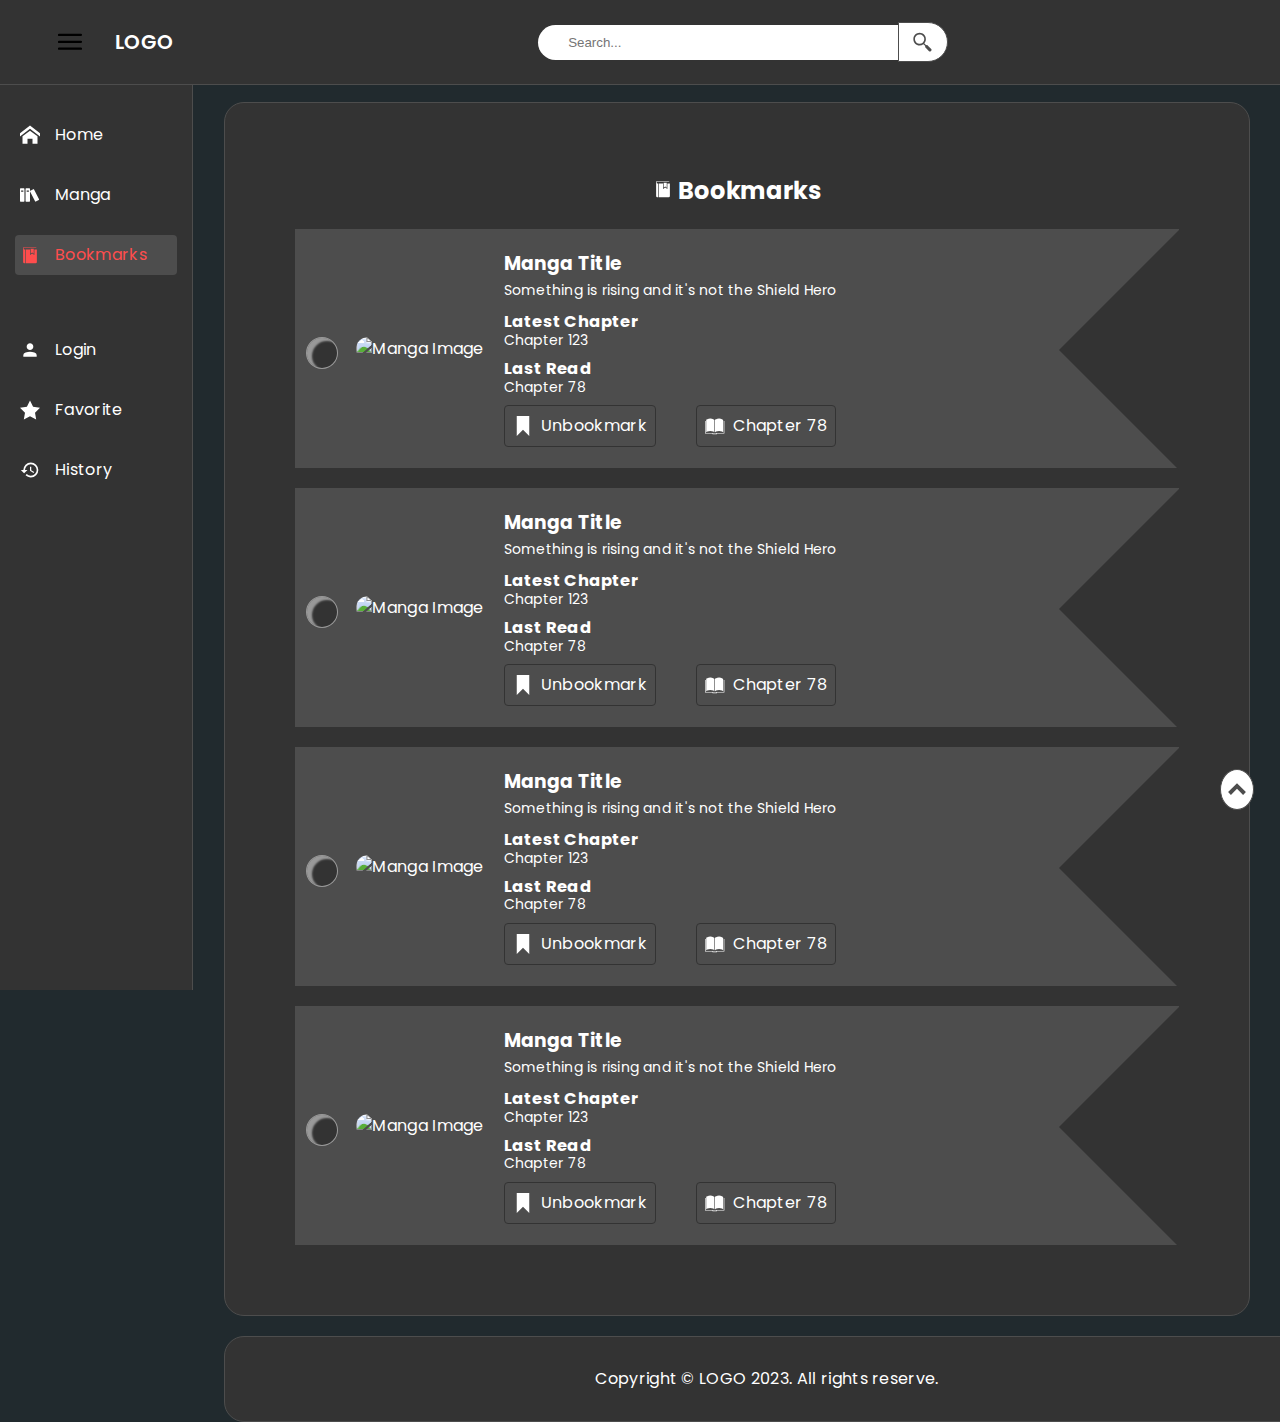
==== bookmarks.html @ 808e983d "Initial commit" ====
<!DOCTYPE html>
<html lang="en">

<head>
    <meta charset="UTF-8">
    <meta name="viewport" content="width=device-width, initial-scale=1.0">
    <title>Manga Viewer</title>
    <link rel="stylesheet" href="https://cdnjs.cloudflare.com/ajax/libs/modern-normalize/2.0.0/modern-normalize.css"
        integrity="sha512-gA2Bvu0/hw4oj0Lp8ZHjK+o3S4BE5m8d/wNVy6ktKLhHKPpWLQwv9ixzuWirWOakoJqlBdePq2NhoCaUOQ5npQ=="
        crossorigin="anonymous" referrerpolicy="no-referrer" />
    <link rel="preconnect" href="https://fonts.googleapis.com">
    <link rel="preconnect" href="https://fonts.gstatic.com" crossorigin>
    <link href="https://fonts.googleapis.com/css2?family=Poppins:wght@100;200;300;400;500;600;700&display=swap"
        rel="stylesheet">
    <link rel="stylesheet" href="css/styles.css">
</head>

<body>
    <header>
        <div class="nav-container">
            <nav class="navbar">
                <button class="navbar-button">
                    <svg class="navbar-icon">
                        <use href="images/icon.svg#hamburger"></use>
                    </svg>
                </button>
                <a href="#" class="logo link">LOGO</a>
            </nav>

            <form action="javascript:void(0);" class="nav-form">
                <label class="nav-label">
                    <input type="text" class="nav-search-bar" placeholder="Search..." required>
                </label>
                <button class="nav-form-button">
                    <svg class="icon">
                        <use href="images/icon.svg#search"></use>
                    </svg>
                </button>
            </form>

            <div class="dropdown nav-button" tabindex="0">
                <svg class="icon">
                    <use href="images/icon.svg#person"></use>
                </svg>

                <div class="dropdown-content">
                    <div class="dropdown-container">
                        <a href="#" class="dropdown-link link">Light mode/ Dark mode</a>
                        <a href="#" class="dropdown-link link">Login/ Signup</a>
                        <a href="#" class="dropdown-link link">Bookmarks</a>
                        <a href="#" class="dropdown-link link">Settings</a>
                    </div>
                </div>
            </div>
        </div>

        <div class="login-modal is-hidden">
            <div class="login-modal-container">
                <svg class="login-modal-icon">
                    <use href="images/icon.svg#close"></use>
                </svg>
                <h2 class="form-heading">
                    Login
                </h2>
                <div class="form-wrapper">
                    <form action="javascript: void(0);" method="POST" class="form">
                        <div class="input-wrapper">
                            <label for="user-name" class="form-label">
                                <span>Username</span>
                            </label>
                            <input type="text" class="user-name form-input" id="user-name" required>
                            <svg class="form-icon">
                                <use href="images/icon.svg#person"></use>
                            </svg>
                        </div>
                        <div class="input-wrapper">
                            <svg class="form-icon visible">
                                <use href="images/icon.svg#eye-open"></use>
                            </svg>
                            <label for="password" class="form-label">
                                <span>Password</span>
                            </label>
                            <input type="password" class="password form-input" id="password" required>
                            <svg class="form-icon">
                                <use href="images/icon.svg#key"></use>
                            </svg>
                        </div>
                        <button class="form-button" type="submit">Submit</button>
                    </form>
                </div>
                <span class="register">Don't have an account yet? <a href="#" class="register-link">Register</a></span>
            </div>
        </div>

        <div class="side-nav">
            <div class="side-nav-container">
                <nav class="side-navbar">
                    <ul class="side-navbar-list list">
                        <li class="side-navbar-item">
                            <a href="index.html" class="side-navbar-link link">
                                <svg class="side-navbar-icon">
                                    <use href="images/icon.svg#home"></use>
                                </svg>
                                <span>Home</span>
                            </a>
                        </li>
                        <li class="side-navbar-item">
                            <a href="manga-list.html" class="side-navbar-link link">
                                <svg class="side-navbar-icon">
                                    <use href="images/icon.svg#books"></use>
                                </svg>
                                <span>Manga</span>
                            </a>
                        </li>
                        <li class="side-navbar-item">
                            <a href="#" class="side-navbar-link link highlight">
                                <svg class="side-navbar-icon">
                                    <use href="images/icon.svg#bookmark"></use>
                                </svg>
                                <span>Bookmarks</span>
                            </a>
                        </li>
                    </ul>
                </nav>

                <div class="side-nav-body">
                    <ul class="side-navbar-list list">
                        <li class="side-navbar-item">
                            <a href="#" class="side-navbar-link link">
                                <svg class="side-navbar-icon">
                                    <use href="images/icon.svg#person"></use>
                                </svg>
                                <span>Login</span>
                            </a>
                        </li>
                        <li class="side-navbar-item">
                            <a href="manga-list.html" class="side-navbar-link link">
                                <svg class="side-navbar-icon">
                                    <use href="images/icon.svg#star"></use>
                                </svg>
                                <span>Favorite</span>
                            </a>
                        </li>
                        <li class="side-navbar-item">
                            <a href="#" class="side-navbar-link link">
                                <svg class="side-navbar-icon">
                                    <use href="images/icon.svg#history"></use>
                                </svg>
                                <span>History</span>
                            </a>
                        </li>
                    </ul>
                </div>

            </div>
        </div>
    </header>

    <main>
        <section class="bookmark-container container section">
            <div class="bookmark-wrapper">
                <span class="bookmark-header">
                    <h2 class="bookmark-heading">
                        <svg class="icon">
                            <use href="images/icon.svg#bookmark"></use>
                        </svg>
                        Bookmarks
                    </h2>
                </span>
                <div class="bm-manga-wrapper">
                    <div class="bm-image">
                        <img src="https://fakeimg.pl/200x200" alt="Manga Image" class="image">
                    </div>
                    <div class="bm-details">
                        <div class="bm-manga-title">
                            <h3>Manga Title</h3>
                            <span class="medium-text">Something is rising and it's not the Shield Hero</span>
                        </div>
                        <div class="bm-latest-chap medium-text">
                            <h3>Latest Chapter</h3>
                            <span>Chapter 123</span>
                        </div>
                        <div class="bm-last-read medium-text">
                            <h3>Last Read</h3>
                            <span>Chapter 78</span>
                        </div>
                        <div class="bm-buttons">
                            <a href="#" class="link un bm-button">
                                <svg class="icon">
                                    <use href="images/icon.svg#bookmark-2"></use>
                                </svg>
                                Unbookmark
                            </a>
                            <a href="manga.html" class="link bm-button">
                                <svg class="icon">
                                    <use href="images/icon.svg#book-2"></use>
                                </svg>
                                Chapter 78
                            </a>
                        </div>
                    </div>
                </div>
                <div class="bm-manga-wrapper">
                    <div class="bm-image">
                        <img src="https://fakeimg.pl/200x200" alt="Manga Image" class="image">
                    </div>
                    <div class="bm-details">
                        <div class="bm-manga-title">
                            <h3>Manga Title</h3>
                            <span class="medium-text">Something is rising and it's not the Shield Hero</span>
                        </div>
                        <div class="bm-latest-chap medium-text">
                            <h3>Latest Chapter</h3>
                            <span>Chapter 123</span>
                        </div>
                        <div class="bm-last-read medium-text">
                            <h3>Last Read</h3>
                            <span>Chapter 78</span>
                        </div>
                        <div class="bm-buttons">
                            <a href="#" class="link un bm-button">
                                <svg class="icon">
                                    <use href="images/icon.svg#bookmark-2"></use>
                                </svg>
                                Unbookmark
                            </a>
                            <a href="manga.html" class="link bm-button">
                                <svg class="icon">
                                    <use href="images/icon.svg#book-2"></use>
                                </svg>
                                Chapter 78
                            </a>
                        </div>
                    </div>
                </div>
                <div class="bm-manga-wrapper">
                    <div class="bm-image">
                        <img src="https://fakeimg.pl/200x200" alt="Manga Image" class="image">
                    </div>
                    <div class="bm-details">
                        <div class="bm-manga-title">
                            <h3>Manga Title</h3>
                            <span class="medium-text">Something is rising and it's not the Shield Hero</span>
                        </div>
                        <div class="bm-latest-chap medium-text">
                            <h3>Latest Chapter</h3>
                            <span>Chapter 123</span>
                        </div>
                        <div class="bm-last-read medium-text">
                            <h3>Last Read</h3>
                            <span>Chapter 78</span>
                        </div>
                        <div class="bm-buttons">
                            <a href="#" class="link un bm-button">
                                <svg class="icon">
                                    <use href="images/icon.svg#bookmark-2"></use>
                                </svg>
                                Unbookmark
                            </a>
                            <a href="manga.html" class="link bm-button">
                                <svg class="icon">
                                    <use href="images/icon.svg#book-2"></use>
                                </svg>
                                Chapter 78
                            </a>
                        </div>
                    </div>
                </div>
                <div class="bm-manga-wrapper">
                    <div class="bm-image">
                        <img src="https://fakeimg.pl/200x200" alt="Manga Image" class="image">
                    </div>
                    <div class="bm-details">
                        <div class="bm-manga-title">
                            <h3>Manga Title</h3>
                            <span class="medium-text">Something is rising and it's not the Shield Hero</span>
                        </div>
                        <div class="bm-latest-chap medium-text">
                            <h3>Latest Chapter</h3>
                            <span>Chapter 123</span>
                        </div>
                        <div class="bm-last-read medium-text">
                            <h3>Last Read</h3>
                            <span>Chapter 78</span>
                        </div>
                        <div class="bm-buttons">
                            <a href="#" class="link un bm-button">
                                <svg class="icon">
                                    <use href="images/icon.svg#bookmark-2"></use>
                                </svg>
                                Unbookmark
                            </a>
                            <a href="manga.html" class="link bm-button">
                                <svg class="icon">
                                    <use href="images/icon.svg#book-2"></use>
                                </svg>
                                Chapter 78
                            </a>
                        </div>
                    </div>
                </div>
            </div>
        </section>
    </main>

    <footer>
        <section class="footer-container container">
            <p>Copyright &copy; LOGO 2023. All rights reserve.</p>
        </section>
    </footer>

    <div class="goto-top">
        <a href="#" class="goto-top-link link">
            <svg class="goto-top-icon">
                <use href="images/icon.svg#up"></use>
            </svg>
        </a>
    </div>
</body>

</html>
---- css/styles.css ----
:root {
    --Blue: #212a2e;
    --Grey: #4d4d4d;
    --White: #fff;
    --Light-red: #ff4d4d;
    --Dark-grey: #333333;
    --Grey-transparent: #4d4d4d80;
    --White-transparent: #ffffff80;
    --Light-red-transparent: #ff4d4d80;
    --Dark-grey-transparent: #33333380;
}

* {
    margin: 0;
    padding: 0;
}

*:focus {
    outline: none;
}

html {
    scroll-behavior: smooth;
}

body {
    font-family: Poppins,'Segoe UI', Tahoma, Geneva, Verdana, sans-serif;
    font-size: 16px;
    font-style: normal;
    font-weight: 400;
    line-height: 1.5;
    letter-spacing: 0.32px;
    color: var(--White);
    background-color: var(--Blue);
}

.medium-text {
    font-size: 14px;
    line-height: 1.2;
    letter-spacing: 0.22px;
}

.small-text {
    font-size: 12px;
    line-height: 1;
    letter-spacing: 0.12px;
}

.container {
    width: 80%;
    margin-left: 17.5%;
    margin-bottom: 20px;
    border-radius: 20px;
    border: 1px solid var(--Grey);
    background-color: var(--Dark-grey);
}

.list {
    list-style: none;
}

.link {
    text-decoration: none;
    color: inherit;
}

.image {
    display: block;
    width: 100%;
    height: auto;
}

.section {
    padding: 30px 0;
}

.no-padding-top {
    padding-top: 0;
}

.icon {
    width: 20px;
    height: 20px;
    fill: currentColor;
}

/* Nav Bar */
.nav-container {
    display: flex;
    justify-content: space-between;
    align-items: center;
    padding: 0 50px;
    position: fixed;
    top: 0;
    width: 100%;
    z-index: 3;
    background-color: var(--Dark-grey);
    border-bottom: 1px solid var(--Grey);
}

.navbar {
    display: flex;
    align-items: center;
    justify-content: center;
}

.logo {
    font-size: 20px;
    font-weight: 600;
    line-height: 1.7;
    color: var(--White);
    margin: 25px;
}

.navbar-button {
    display: flex;
    align-items: center;
    justify-content: center;
    width: 40px;
    height: 40px;
    border-radius: 50%;
    border: 1px solid var(--Dark-grey);
    background-color: var(--Dark-Grey);
}

.navbar-button:hover {
    background-color: var(--Grey); 
    cursor: pointer;
}

.navbar-icon {
    width: 24px;
    height: 24px;    
}

.nav-form {
    display: flex;
    justify-content: center;
    align-items: center;
    position: relative;
}

.nav-form-button {
    display: flex;
    justify-content: center;
    align-items: center;
    padding: 9px;
    width: 50px;
    color: var(--Grey);
    background-color: var(--White);
    border: 1px solid var(--Grey);
    border-top-right-radius: 20px;
    border-bottom-right-radius: 20px;
    cursor: pointer;
}

.nav-form-button:hover {
    background-color: var(--Dark-grey);
    color: var(--White);
}

.nav-search-bar {
    padding: 10px 30px;
    width: 300px;
    border-top-left-radius: 20px;
    border-bottom-left-radius: 20px;
    border: 1px solid var(--grey);
    transition: width 250ms ease-in;
}

.nav-search-bar:focus {
    width: 450px;
}

.nav-button {
    display: flex;
    justify-content: center;
    align-items: center;
    width: 40px;
    height: 40px;
    color: var(--White);
    border: 1px solid var(--Grey);
    border-radius: 50%;
    cursor: pointer;
}

.dropdown:focus .dropdown-content {
    display: block;
}

.dropdown:focus,
.nav-button:hover {
    background-color: var(--White);
    color: var(--Grey);
}

.dropdown-content {
    display: none;
    width: 300px;
    position: absolute;
    top: 65px;
    right: 55px;
    z-index: 2;
    border-radius: 4px;
    color: var(--White);
    box-shadow: 5px 5px 5px 2px var(--Dark-grey);
    background-color: var(--Grey);
}

.dropdown-container {
    padding: 8px;
}

.dropdown-link {
    display: flex;
    justify-content: start;
    align-items: center;
    padding: 10px 25px;
}

.dropdown-link:hover {
    background-color: var(--Dark-grey);
    color: var(--Light-red);
}

/* Side Nav */
.side-nav {
    padding-top: 90px;
    background-color: var(--Dark-grey);
    border-right: 1px solid var(--Grey);
    height: 100%;
    width: 15%;
    position: fixed;
    top: 0;
}

.side-nav-container {
    display: flex;
    flex-direction: column;
    padding-top: 10px;
    row-gap: 25px;
}

.side-navbar-list {
    display: flex;
    flex-direction: column;
    gap: 20px;
    padding: 15px;
}

.side-navbar-icon {
    width: 20px;
    height: 20px;
    fill: currentColor;
    margin-right: 15px;
}

.side-navbar-link {
    display: flex;
    align-items: center;
    padding: 8px 5px;
}

.side-navbar-link:hover,
.side-navbar-icon:hover,
.highlight {
    background-color: var(--Grey);
    color: var(--Light-red);
    border-radius: 4px;
}

.feature-container {
    display: flex;
    flex-direction: column;
}

/* Login Modal */
.is-hidden {
    display: none;
}

.login-modal {
    position: fixed;
    top: 0;
    background-color: var(--Dark-grey-transparent);
    width: 100%;
    height: 100%;
    z-index: 5;
}

.login-modal-container {
    position: relative;
    top: 20%;
    left: 40%;
    width: 500px;
    background: var(--Dark-grey); 
    border-radius: 15px; 
    border: 1px solid var(--Dark-grey-transparent);
    padding: 20px;
}

.login-modal-icon {
    position: absolute;
    top: 5px;
    right: 5px;
    width: 24px;
    height: 24px;
    fill: currentColor;
    border-radius: 50%;
    border: 1px solid var(--White);
    cursor: pointer;
}

.form-heading {
    text-align: center;
}

.form-wrapper {
  margin-top: 30px;
}

.input-wrapper {
    position: relative;
}

.form-icon {
    position: absolute;
    top: 37px;
    left: 15px;
    width: 20px;
    height: 20px;
    fill: var(--Dark-grey-transparent);
}

.form-icon.visible {
    position: absolute;
    top: 37px;
    left: 92%;
    cursor: pointer;
}

.form-input,
.form-button {
    width: 100%;
    padding: 9px 45px;
    margin: 5px 0;
    border: 1px solid var(--Dark-grey-transparent);
    border-radius: 4px;
}

.form-input:focus + .form-icon,
.form-input:focus,
.form-icon.visible:hover {
    fill: var(--Light-red);
    border-color: var(--Light-red);
}

.form-button {
    margin: 8px 0;
    cursor: pointer;
}

.form-button:hover,
.login-modal-icon:hover {
    background-color: var(--Light-red);
    color: var(--White);
}

.register {
    display: flex;
    justify-content: center;
    column-gap: 8px;
    margin: 5px 0 8px 2px;
}

.register-link:hover {
    color: var(--Light-red);
}

/* Showcase section */
.carousel-container {
    margin-top: 8%;
}

.carousel-wrapper {
    display: flex;
    flex-direction: column;
    align-items: center;
    justify-content: center;
    row-gap: 10px;
    margin: 20px;
}

.carousel-heading {
    display: flex;
    justify-content: center;
    align-items: center;
    column-gap: 8px;
}


.carousel-list {
    padding: 20px;
}

.carousel-item {
    position: relative;
    padding: 20px;
}

.carousel-manga-details {
    display: flex;
    column-gap: 20px;
}

.carousel-manga-details::before {
    content: " ";
    display: block;
    position: absolute;
    top: 0;
    left: 0;
    width: 100%;
    height: 100%;
    background-image: url("https://fakeimg.pl/200x200?text=background");
    background-position: center;
    background-size: cover;
    background-repeat: no-repeat;
    opacity: .15;
}

.carousel-manga-description {
    display: flex;
    flex-direction: column;
    row-gap: 10px;
    width: 80%;
    z-index: 2;
}

.carousel-genre-list {
    display: flex;
    column-gap: 8px;
}

.carousel-genre-link:hover {
    color: var(--Light-red);
}

.carousel-manga-author {
    display: flex;
    justify-content: space-between;
    width: 50%;
}

.carousel-manga-status {
    display: flex;
    justify-content: space-between;
    width: 54%;
}

.carousel-manga-image {
    display: flex;
    flex-direction: column;
    row-gap: 20px;
    width: 20%;
    z-index: 2;
}

.carousel-image:hover  {
    opacity: 0.75;
}

.carousel-image {
    border-radius: 20px;
}

.carousel-rating {
    display: flex;
    justify-content: center;
    column-gap: 5px;
    padding: 5px;
    border-radius: 4px;
    background-color: var(--Dark-grey-transparent);
}

.carousel-rating .icon {
    color: yellow;
}

.carousel-dot {
    display: flex;
    column-gap: 8px;
}

.dot {
    padding: 8px;
    background-color: var(--Grey);
    border-radius: 50%;
    cursor: pointer;
}

.dot:hover {
    background-color: var(--White-transparent);
}

/* Content */
.content {
    display: flex;
    flex-direction: column;
    row-gap: 10px;
    margin: 20px;
}

.content-list {
    display: flex;
    flex-wrap: wrap;
    justify-content: center;
    margin-left: 10px;
    padding: 10px 0;
    row-gap: 15px;
    column-gap: 10px;
}

.content-title {
    display: flex;
    align-items: center;
    justify-content: center;
    column-gap: 8px;
}

.content-wrapper {
    margin: 4px;
}

.content-image {
    border-top-right-radius: 4px;
    border-top-left-radius: 4px;
}

.content-details {
    display: flex;
    flex-direction: column;
    align-items: center;
    row-gap: 5px;
    padding: 8px;
    border-bottom-right-radius: 4px;
    border-bottom-left-radius: 4px;
    background-color: var(--Grey);
}

.content-rating {
    display: inline-flex;
    align-items: center;
    justify-content: center;
}

.content-rating .content-icon {
    width: 18px;
    height: 18px;
    margin-right: 4px;
    fill: yellow;
}

.manga-title {
    white-space: nowrap;
    text-overflow: ellipsis;
    overflow: hidden;
    width: 150px;
    text-align: center;
}

.content-wrapper .content-link:hover .image {
    opacity: 0.5;
}

.content-wrapper .content-link:hover .manga-title, 
.content-wrapper .content-link:hover .content-manga-chapter {
    color: var(--Light-red);
}

.more-button-wrapper {
    align-self: end;
    margin-right: 10px;
}

.more-button {
    display: flex;
    align-items: center;
    justify-content: center;
    column-gap: 5px;
    cursor: pointer;
    padding: 5px 10px;
    border-radius: 4px;
    color: var(--White);
    border: 1px solid var(--Grey);
    background-color: var(--Dark-grey);
}

.more-button:hover {
    border: 1px solid var(--White);
    background-color: var(--Grey);
}

/* Latest Update Section */
.latest-update-wrapper {
    display: flex;
    flex-direction: column;
    gap: 10px;
    margin: 20px;
}

.latest-update-title {
    display: flex;
    justify-content: center;
    align-items: center;
    gap: 8px;
    margin-top: 20px;
}

.latest-update-list {
    display: flex;
    flex-wrap: wrap;    
    justify-content: center;
    align-items: center;
    gap: 20px 25px;
}

.latest-update-item {
    display: flex;
    column-gap: 15px;
    width: 48%;
    overflow: hidden;
    padding: 10px;
    border: 1px solid var(--White);
}

.latest-update-image {
    width: 100px;
    border-radius: 4px;
}

.latest-update-image:hover {
    opacity: 0.5;
}

.latest-manga-wrapper {
    width: 100%;
}

.latest-manga-list {
    margin: 10px 20px;
}

.latest-manga-heading {
    white-space: nowrap;
    text-overflow: ellipsis;
    overflow: hidden;
    width: 350px;
}

.latest-manga-item:hover {
    color: var(--Light-red);
    background-color: var(--Grey);
    cursor: pointer;
}

.latest-manga-title:hover {
    color: var(--Light-red);
    text-decoration: underline;
}

.time-updated {
    color: var(--White-transparent);
}

.latest-manga-link {
    display: flex;
    justify-content: space-between;
    padding: 5px;
}
/* End of Index */

/* Manga Description Page */
/* Manga Description Section */
.manga-container {
    margin-top: 8%;
}

.manga-description-wrapper {
    display: flex;
    column-gap: 30px;
    justify-content: start;
    padding: 15px;
    margin: 20px;
}

.manga-description-image {
    display: flex;
    flex-direction: column;
    justify-content: start;
    align-items: center;
    row-gap: 15px;
    width: 20%;
}

.manga-description-image img {
    border-radius: 10px;
}

.bookmark-button {
    align-self: start;
    padding: 8px;
    border-radius: 4px;
    border: 1px solid var(--Dark-grey);
    color: var(--White);
    background-color: var(--Grey);
    width: 100%;
    cursor: pointer;
}

.bookmark-icon {
    position: relative;
    top: 5px;
    left: -5px;
    width: 20px;
    height: 20px;
    fill: currentColor;
}

.bookmark-button:hover {
    color: var(--Light-red);
    background-color: var(--Dark-grey);
    border: 1px solid var(--Grey);
}

.manga-rating {
    display: inline-flex;
    justify-content: center;
    column-gap: 4px;
    width: 100%;
    padding: 5px;
    border-radius: 4px;
    background-color: var(--Grey);
}

.manga-rating .icon {
    color: yellow;
}

.manga-description {
    width: 80%;
    display: flex;
    flex-direction: column;
    row-gap: 10px;
}

.manga-description .manga-title{
    align-self: start;
}

.manga-genre {
    display: flex;
    flex-direction: column;
    row-gap: 10px;
}

.genre-list {
    display: flex;
    column-gap: 4px;
}

.genre-link {
    white-space: nowrap;
    padding: 4px;
    border-radius: 3px;
    border: 1px solid var(--Grey);
    background-color: var(--Grey);
}

.genre-link:hover {
    color: var(--Light-red);
    background-color: var(--Dark-grey);
    border: 1px solid var(--Grey);
}

.manga-author {
    width: 50%;
    display: flex;
    justify-content: space-between;
}

.author-link:hover {
    color: var(--Light-red);
}

.manga-status {
    width: 53.5%;
    display: flex;
    justify-content: space-between;
}

.chapter-wrapper {
    display: flex;
    flex-direction: column;
    row-gap: 10px;
    margin: 20px;
}

.chapter-header {
    display: flex;
    justify-content: space-evenly;
    padding: 10px;
    border: 1px solid var(--Grey);
}

.chapter {
    padding: 20px;
    background-color: var(--Grey);
    border-radius: 4px;
    border: 1px solid var(--Dark-grey);
    cursor: pointer;
}

.chapter:hover {
    color: var(--Light-red);
    background-color: var(--Dark-grey);
    border: 1px solid var(--Grey);
}

.chapter-list {
    display: flex;
    flex-wrap: wrap;
    justify-content: start;
    row-gap: 20px;
    column-gap: 15px;
    padding: 20px;
    border: 1px solid var(--Grey);
}

.chapter-item {
    width: 32%;
    padding: 8px;
    border: 1px solid var(--Grey);
    border-radius: 4px;
    cursor: pointer;
}

.chapter-item:hover {
    color: var(--Light-red);
    background-color: var(--Grey);
    border: 1px solid var(--White-transparent);
}

.chapter-item span {
    display: flex;
    justify-content: space-between;
    align-items: center;
}

.chapter-date {
    color: grey;
}

/* Recommendation Section */
.rec-wrapper {
    display: flex;
    justify-content: space-evenly;
    align-items: center;
    margin: 20px;
    padding: 20px;
}

.rec-heading {
    margin: 20px;
    text-align: center;
    padding: 10px;
}

.image-wrapper {
    display: flex;
    flex-direction: column;
    justify-content: center;
}

.image-wrapper img {
    border-top-left-radius: 4px;
    border-top-right-radius: 4px;
}

.rec-details-wrapper {
    display: flex;
    flex-direction: column;
    align-items: center;
    justify-content: center;
    padding: 10px;
    gap: 8px;
    background-color: var(--Grey);
    border-bottom-left-radius: 4px;
    border-bottom-right-radius: 4px;
}

.rec-title {
    width: 190px;
    text-align: center;
    white-space: nowrap;
    text-overflow: ellipsis;
    overflow: hidden;
}

.image-wrapper:hover img{
    opacity: 0.5;
}

.rec-link:hover .rec-title {
    color: var(--Light-red);
}

.rec-rating {
    display: inline-flex;
    justify-content: center;
    align-items: center;
    column-gap: 4px;
}

.rec-rating .icon {
    width: 18px;
    height: 18px;
    color: yellow;
}

/* Comment Section */
.com-sec-wrapper {
    display: flex;
    flex-direction: column;
    justify-content: center;
    align-items: center;
    gap: 15px;
    margin: 20px;
}

.com-sec-header {
    display: flex;
    justify-content: center;
    align-items: center;
    column-gap: 8px;
}

.com-sec-form {
    display: flex;
    flex-wrap: wrap;
    justify-content: end;
    gap: 8px;
    padding: 20px;
    width: 100%;
    border: 1px solid var(--Grey);
    border-radius: 4px;
}
.com-sec-text {
    width: 100%;
    height: 150px;
    padding: 20px;
    border-radius: 4px;
    resize: none;
}

.com-sec-button {
    padding: 8px 20px;
    border-radius: 4px;
    color: var(--White);
    border: 1px solid var(--Grey);
    background-color: var(--Dark-grey);
    cursor: pointer;
}

.com-sec-button:hover {
    background-color: var(--Grey);
    border: 1px solid var(--White-transparent);
}

.comments-wrapper {
    display: flex;
    justify-content: center;
    column-gap: 10px;
    border: 1px solid var(--Grey);
    padding: 10px;
}

.user {
    border-radius: 50%;
    width: 40px;
    height: 40px;
}

.user-comment {
    display: flex;
    flex-direction: column;
    gap: 10px;
}

.toolbar {
    display: flex;
}

.toolbar-form {
    display: flex;
    align-items: center;
    gap: 5px;
}

.upvote:hover,
.downvote:hover {
    cursor: pointer;
    color: var(--Light-red);
}

.upvote-radio,
.downvote-radio {
    display: none;
}

.downvote-radio:checked ~ .downvote, 
.upvote-radio:checked ~ .upvote {
    color: var(--Light-red);
}

.reply {
    margin-left: 10px;
    cursor: pointer;
    padding: 4px 8px;
    color: var(--White);
    background-color: var(--Dark-Grey);
    border-radius: 4px;
    border: 1px solid var(--Grey);
}

.reply:hover {
    border: 1px solid var(--White);
    background-color: var(--Grey);
}

.reply-dropdown {
    display: flex;
    justify-content: start;
    align-items: center;
    cursor: pointer;
}

.reply-dropdown.open .icon {
    transform: rotate(180deg);
}

.replies-wrapper {
    display: flex;
    gap: 10px;
}
/* End of Manga Description */

/* Manga List Page */
/* Manga Directory Section */
.manga-directory {
    margin-top: 8%;
}

.table-wrapper {
    display: flex;
    flex-direction: column;
    justify-content: center;
    align-items: center;
    row-gap: 15px;
    margin: 0 25px;
}

.directory-header {
    display: flex;
    align-items: center;
    column-gap: 8px;
}

.manga-table {
    width: 100%;
}

table,
th,
td {
    text-align: center;
    border: 1px solid var(--Grey);
    border-collapse: collapse;
    cursor: default;
}

.manga-table-wrapper {
    width: 100%;
}
.table-header {
    padding: 9px;
}

.table-data {
    padding: 8px;
}

tbody tr:nth-child(even) {
    background-color: var(--Grey-transparent);
}

tr td:first-child {
    text-align: justify;
}

.table-search-wrapper {
    display: flex;
    align-items: center;
    justify-content: center;
    position: relative;
    column-gap: 15px;
    width: 100%;
}

.table-search {
    width: 100%;
}

.search-icon {
    width: 20px;
    height: 20px;
    fill: currentColor;
    position: absolute;
    top: 9.5px;
    left: 15px;
}

.table-searchbox {
    width: 100%;
    padding: 8px 40px;
    color: var(--White);
    border-radius: 4px;
    border: 1px solid var(--Grey);
    background-color: var(--Dark-grey);
}

.table-searchbox:focus {
    border: 1px solid var(--White-transparent);
    background-color: var(--Grey);
    
}

.advance-search {
    display: inline-flex;
    justify-content: center;
    align-items: center;
    column-gap: 5px;
    white-space: nowrap;
    padding: 7px;
    color: var(--White);
    border-radius: 4px;
    border: 1px solid var(--Grey);
    background-color: var(--Dark-grey);
}

.advance-search:hover,
.advance-search:focus,
.filter-button:focus,
.filter-button:hover, 
.pagination-link:hover,
.pagination-link:focus {
    /* color: var(--Light-red); */
    border: 1px solid var(--White-transparent);
    background-color: var(--Grey);
    cursor: pointer;
}

.filter-button {
    display: inline-flex;
    justify-content: center;
    align-items: center;
    column-gap: 5px;
    padding: 7px;
    color: var(--White);
    background-color: var(--Dark-grey);
    border: 1px solid var(--Grey);
    border-radius: 4px;
}

.table-filter-wrapper {
    width: 100%;
    display: flex;
    justify-content: space-evenly;
    border: 1px solid var(--Grey);
    padding: 10px;
    column-gap: 15px;
}

.table-filter {
    display: flex;
    align-items: center;
    justify-content: space-between;
    padding: 8px;
    width: 33%;
    color: var(--White);
    background-color: var(--Dark-grey);
    border: 1px solid var(--Grey);
}

.table-filter:hover {
    background-color: var(--Grey);
    border: 1px solid var(--White-transparent);
    cursor: pointer;
}

.table-footer {
    display: flex;
    align-items: center;
    justify-content: space-between;
    padding: 10px;
    border: 1px solid var(--Grey);
    border-top: none;
}

.pagination-list {
    display: flex;
    justify-content: center;
    align-items: center;
    column-gap: 5px;    
}

.pagination-link {
    display: flex;
    justify-content: center;
    align-items: center;
    width: 40px;
    height: 30px;
    background-color: var(--Dark-grey);
    border: 1px solid var(--Grey);
    
}

.pagination-icon {
    width: 15px;
    height: 15px;
    fill: currentColor;
}
/* End Manga List Page */

/* Start of Manga Page */
/* Manga Section */
.manga-nav {
    display: flex;
    justify-content: space-around;
    margin: 20px;
    border: 1px solid var(--Grey);
    padding: 10px;
}

.manga-nav-button {
    display: flex;
    align-items: center;
    justify-content: center;
    column-gap: 8px;
    width: 18%;
    padding: 8px;
    background-color: var(--Dark-grey);
    border: 1px solid var(--Grey);
}

.manga-nav-button:hover,
.manga-nav-button:focus,
.bookmark-label:hover {
    border: 1px solid var(--White);
    background-color: var(--Grey);
}

.bookmark-form {
    width: 18%;
}

.bookmark {
    display: none;
}

.bookmark-label {
    display: flex;
    align-items: center;
    justify-content: center;
    column-gap: 8px;
    padding: 8px;
    width: 100%;
    cursor: pointer;
    background-color: var(--Dark-grey);
    border: 1px solid var(--Grey);
}

.manga-page-wrapper {
    margin: 20px;
}

.manga-page-image {
    width: 100%;
}
/* End of Manga Page */

/* Start Of Bookmark Page */
.bookmark-container {
    margin-top: 8%;
}

.bookmark-header {
    text-align: center;
}

.bookmark-wrapper {
    display: flex;
    flex-direction: column;
    justify-content: center;
    align-items: center;
    row-gap: 20px;
    margin: 20px;
    padding: 20px;
}

.bm-manga-wrapper {
    display: flex;
    align-items: center;
    position: relative;
    width: 85%;
    padding: 20px 20px 20px 60px;
    column-gap: 20px;
    background-color: var(--Grey);
    border: 1px solid var(--Grey);
    border-right: none;
}

.bm-manga-wrapper::before {
    content: "";
    display: block;
    position: absolute;
    top: 45%;
    left: 10px;
    padding: 15px;
    border-radius: 50%;
    background-color: var(--Dark-grey);
    border: 1px solid var(--White-transparent);
    box-shadow: inset 5px 3px 2px 0px var(--White-transparent);
}

.bm-manga-wrapper::after {
    content: " ";
    display: block;
    position: absolute;
    top: 0;
    right: 0;
    width: 0;
    height: 0;
    border-top: 120px solid transparent;
    border-right: 120px solid var(--Dark-grey);
    border-bottom: 120px solid transparent;
}

.bm-image .image {
    border-radius: 20px;
}

.bm-details {
    display: flex;
    flex-direction: column;
    gap: 10px;
}

.bm-buttons {
    display: flex;
    justify-content: space-between;
}

.bm-button {
    display: flex;
    align-items: center;
    gap: 8px;
    padding: 8px;
    border: 1px solid var(--Dark-grey);
    border-radius: 4px;
    background-color: var(--Grey);
}

.bm-button:hover {
    border: 1px solid var(--White);
    background-color: var(--Dark-grey);
}
/* Footer Section */
.footer-container {
    padding: 30px;
    text-align: center;
    margin-bottom: 0;
}

.goto-top:hover {
    color: currentColor;
    background-color: var(--Grey);
    border: 1px solid var(--Grey);
}

.goto-top {
    position: fixed;
    bottom: 10%;
    right: 2%;
    display: flex;
    align-items: center;
    justify-content: center;
    padding-top: 7px;
    height: 32px;
    width: 32px;
    color: var(--Grey);
    background-color: var(--White);
    border-radius: 50%;
    border: 1px solid var(--Grey);
}

.goto-top-icon {
    fill: currentColor;
    width: 32px;
    height: 32px;
}
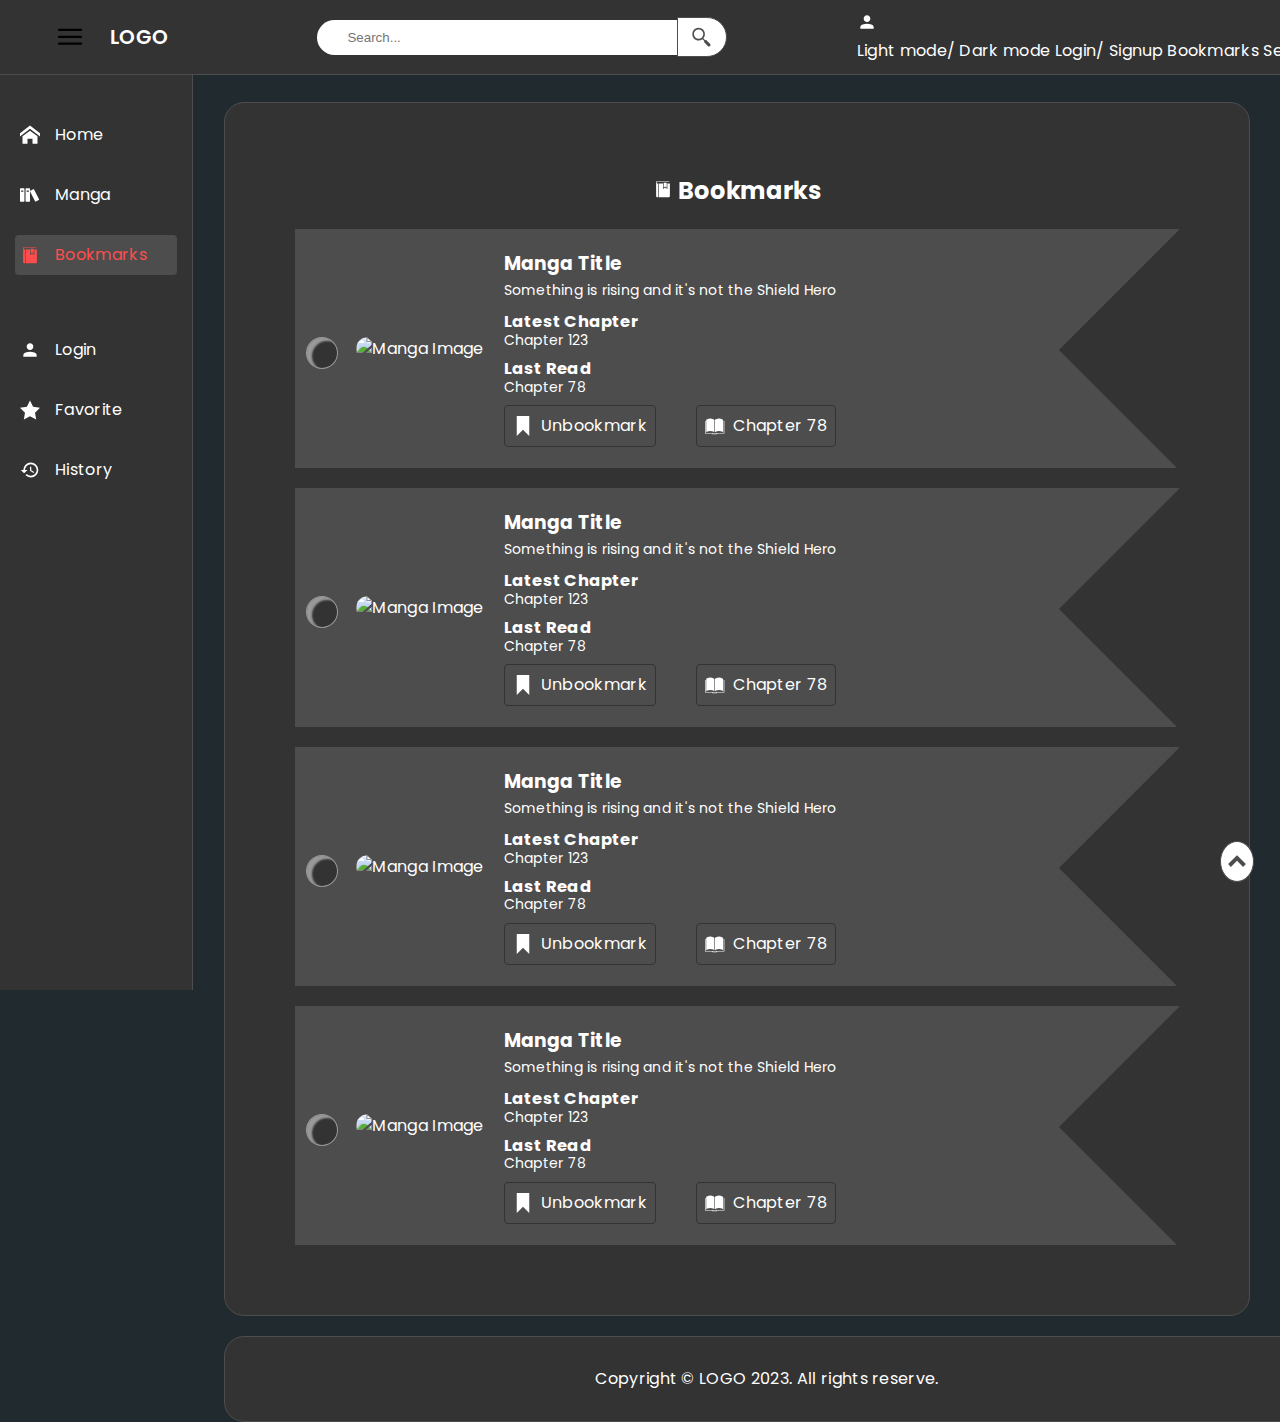
==== commit 5104ea79: "update js/style" ====
--- a/bookmarks.html
+++ b/bookmarks.html
@@ -1,13 +1,12 @@
 <!DOCTYPE html>
 <html lang="en">
-
 <head>
     <meta charset="UTF-8">
     <meta name="viewport" content="width=device-width, initial-scale=1.0">
     <title>Manga Viewer</title>
     <link rel="stylesheet" href="https://cdnjs.cloudflare.com/ajax/libs/modern-normalize/2.0.0/modern-normalize.css"
         integrity="sha512-gA2Bvu0/hw4oj0Lp8ZHjK+o3S4BE5m8d/wNVy6ktKLhHKPpWLQwv9ixzuWirWOakoJqlBdePq2NhoCaUOQ5npQ=="
-        crossorigin="anonymous" referrerpolicy="no-referrer" />
+        crossorigin="anonymous" referrerpolicy="no-referrer">
     <link rel="preconnect" href="https://fonts.googleapis.com">
     <link rel="preconnect" href="https://fonts.gstatic.com" crossorigin>
     <link href="https://fonts.googleapis.com/css2?family=Poppins:wght@100;200;300;400;500;600;700&display=swap"
@@ -19,7 +18,7 @@
     <header>
         <div class="nav-container">
             <nav class="navbar">
-                <button class="navbar-button">
+                <button class="navbar-button" id="navMenu">
                     <svg class="navbar-icon">
                         <use href="images/icon.svg#hamburger"></use>
                     </svg>
@@ -54,9 +53,9 @@
             </div>
         </div>
 
-        <div class="login-modal is-hidden">
+        <div class="login-modal is-hidden" id="loginModal">
             <div class="login-modal-container">
-                <svg class="login-modal-icon">
+                <svg class="login-modal-icon" id="closeIcon">
                     <use href="images/icon.svg#close"></use>
                 </svg>
                 <h2 class="form-heading">
@@ -65,17 +64,17 @@
                 <div class="form-wrapper">
                     <form action="javascript: void(0);" method="POST" class="form">
                         <div class="input-wrapper">
-                            <label for="user-name" class="form-label">
+                            <label for="userName" class="form-label">
                                 <span>Username</span>
                             </label>
-                            <input type="text" class="user-name form-input" id="user-name" required>
+                            <input type="text" class="user-name form-input" id="userName" required>
                             <svg class="form-icon">
                                 <use href="images/icon.svg#person"></use>
                             </svg>
                         </div>
                         <div class="input-wrapper">
-                            <svg class="form-icon visible">
-                                <use href="images/icon.svg#eye-open"></use>
+                            <svg class="form-icon visible" id="visible">
+                                <use href="images/icon.svg#eye-open" id="passwordIcon"></use>
                             </svg>
                             <label for="password" class="form-label">
                                 <span>Password</span>
@@ -88,11 +87,155 @@
                         <button class="form-button" type="submit">Submit</button>
                     </form>
                 </div>
-                <span class="register">Don't have an account yet? <a href="#" class="register-link">Register</a></span>
+                <span class="register">Don't have an account yet? <a href="#" class="register-link"
+                        id="register">Register</a></span>
             </div>
         </div>
 
-        <div class="side-nav">
+        <div class="accordion-modal" id="accordionModal">
+            <div class="accordion-modal-container">
+                <div class="accordion-modal-header">
+                    <svg class="accordion icon" id="accordionClose">
+                        <use href="images/icon.svg#close"></use>
+                    </svg>
+                </div>
+                <div class="accordion-wrapper fav">
+                    <div class="accordion-header fav" id="favHeader">
+                        <svg class="icon">
+                            <use href="images/icon.svg#star"></use>
+                        </svg>
+                        <h2 class="accordion-heading">
+                            Favorite
+                        </h2>
+                        <svg class="plus icon">
+                            <use href="images/icon.svg#plus"></use>
+                        </svg>
+                    </div>
+                    <div class="accordion-content fav" id="favContent">
+                        <ul class="accordion-content-list list">
+                            <li class="accordion-content-item">
+                                <a href="manga.html" class="accordion-content-link link">
+                                    Something is rising and it's not the Shield Hero!!!
+                                </a>
+                            </li>
+                            <li class="accordion-content-item">
+                                <a href="manga.html" class="accordion-content-link link">
+                                    Something is rising and it's not the Shield Hero!!!
+                                </a>
+                            </li>
+                            <li class="accordion-content-item">
+                                <a href="manga.html" class="accordion-content-link link">
+                                    Something is rising and it's not the Shield Hero!!!
+                                </a>
+                                <p>Chapter 69</p>
+                            </li>
+                            <li class="accordion-content-item">
+                                <a href="manga.html" class="accordion-content-link link">
+                                    Something is rising and it's not the Shield Hero!!!
+                                </a>
+                            </li>
+                            <li class="accordion-content-item">
+                                <a href="manga.html" class="accordion-content-link link">
+                                    Something is rising and it's not the Shield Hero!!!
+                                </a>
+                            </li>
+                            <li class="accordion-content-item">
+                                <a href="manga.html" class="accordion-content-link link">
+                                    Something is rising and it's not the Shield Hero!!!
+                                </a>
+                            </li>
+                            <li class="accordion-content-item">
+                                <a href="manga.html" class="accordion-content-link link">
+                                    Something is rising and it's not the Shield Hero!!!
+                                </a>
+                            </li>
+                            <li class="accordion-content-item">
+                                <a href="manga.html" class="accordion-content-link link">
+                                    Something is rising and it's not the Shield Hero!!!
+                                </a>
+                            </li>
+                            <li class="accordion-content-item">
+                                <a href="manga.html" class="accordion-content-link link">
+                                    Something is rising and it's not the Shield Hero!!!
+                                </a>
+                            </li>
+                            <li class="accordion-content-item">
+                                <a href="manga.html" class="accordion-content-link link">
+                                    Something is rising and it's not the Shield Hero!!!
+                                </a>
+                            </li>
+                        </ul>
+                    </div>
+                    <div class="accordion-header his" id="hisHeader">
+                        <svg class="his icon">
+                            <use href="images/icon.svg#history"></use>
+                        </svg>
+                        <h2 class="accordion-heading">
+                            History
+                        </h2>
+                        <svg class="plus icon">
+                            <use href="images/icon.svg#plus"></use>
+                        </svg>
+                    </div>
+                    <div class="accordion-content his" id="hisContent">
+                        <ul class="accordion-content-list list">
+                            <li class="accordion-content-item">
+                                <a href="manga.html" class="accordion-content-link link">
+                                    Something is rising and it's not the Shield Hero!!!
+                                </a>
+                            </li>
+                            <li class="accordion-content-item">
+                                <a href="manga.html" class="accordion-content-link link">
+                                    Something is rising and it's not the Shield Hero!!!
+                                </a>
+                            </li>
+                            <li class="accordion-content-item">
+                                <a href="manga.html" class="accordion-content-link link">
+                                    Something is rising and it's not the Shield Hero!!!
+                                </a>
+                            </li>
+                            <li class="accordion-content-item">
+                                <a href="manga.html" class="accordion-content-link link">
+                                    Something is rising and it's not the Shield Hero!!!
+                                </a>
+                            </li>
+                            <li class="accordion-content-item">
+                                <a href="manga.html" class="accordion-content-link link">
+                                    Something is rising and it's not the Shield Hero!!!
+                                </a>
+                            </li>
+                            <li class="accordion-content-item">
+                                <a href="manga.html" class="accordion-content-link link">
+                                    Something is rising and it's not the Shield Hero!!!
+                                </a>
+                            </li>
+                            <li class="accordion-content-item">
+                                <a href="manga.html" class="accordion-content-link link">
+                                    Something is rising and it's not the Shield Hero!!!
+                                </a>
+                            </li>
+                            <li class="accordion-content-item">
+                                <a href="manga.html" class="accordion-content-link link">
+                                    Something is rising and it's not the Shield Hero!!!
+                                </a>
+                            </li>
+                            <li class="accordion-content-item">
+                                <a href="manga.html" class="accordion-content-link link">
+                                    Something is rising and it's not the Shield Hero!!!
+                                </a>
+                            </li>
+                            <li class="accordion-content-item">
+                                <a href="manga.html" class="accordion-content-link link">
+                                    Something is rising and it's not the Shield Hero!!!
+                                </a>
+                            </li>
+                        </ul>
+                    </div>
+                </div>
+            </div>
+        </div>
+
+        <div class="side-nav" id="sideNav">
             <div class="side-nav-container">
                 <nav class="side-navbar">
                     <ul class="side-navbar-list list">
@@ -126,7 +269,7 @@
                 <div class="side-nav-body">
                     <ul class="side-navbar-list list">
                         <li class="side-navbar-item">
-                            <a href="#" class="side-navbar-link link">
+                            <a href="javascript:void(0)" class="side-navbar-link link" id="openliModal">
                                 <svg class="side-navbar-icon">
                                     <use href="images/icon.svg#person"></use>
                                 </svg>
@@ -134,7 +277,7 @@
                             </a>
                         </li>
                         <li class="side-navbar-item">
-                            <a href="manga-list.html" class="side-navbar-link link">
+                            <a href="javascript:void(0);" class="side-navbar-link link" id="favorite">
                                 <svg class="side-navbar-icon">
                                     <use href="images/icon.svg#star"></use>
                                 </svg>
@@ -142,7 +285,7 @@
                             </a>
                         </li>
                         <li class="side-navbar-item">
-                            <a href="#" class="side-navbar-link link">
+                            <a href="javascript:void(0);" class="side-navbar-link link" id="history">
                                 <svg class="side-navbar-icon">
                                     <use href="images/icon.svg#history"></use>
                                 </svg>
@@ -151,7 +294,6 @@
                         </li>
                     </ul>
                 </div>
-
             </div>
         </div>
     </header>
@@ -159,14 +301,14 @@
     <main>
         <section class="bookmark-container container section">
             <div class="bookmark-wrapper">
-                <span class="bookmark-header">
+                <div class="bookmark-header">
                     <h2 class="bookmark-heading">
                         <svg class="icon">
                             <use href="images/icon.svg#bookmark"></use>
                         </svg>
                         Bookmarks
                     </h2>
-                </span>
+                </div>
                 <div class="bm-manga-wrapper">
                     <div class="bm-image">
                         <img src="https://fakeimg.pl/200x200" alt="Manga Image" class="image">
@@ -303,19 +445,22 @@
         </section>
     </main>
 
-    <footer>
-        <section class="footer-container container">
-            <p>Copyright &copy; LOGO 2023. All rights reserve.</p>
-        </section>
-    </footer>
-
-    <div class="goto-top">
+    <div class="goto-top" id="toTop">
         <a href="#" class="goto-top-link link">
             <svg class="goto-top-icon">
                 <use href="images/icon.svg#up"></use>
             </svg>
         </a>
     </div>
+
+    <footer>
+        <section class="footer-container container">
+            <p>Copyright &copy; LOGO 2023. All rights reserve.</p>
+        </section>
+    </footer>
+
+    <script src="js/modal.js"></script>
+    <script src="js/hamburger.js"></script>
 </body>
 
 </html>--- a/css/styles.css
+++ b/css/styles.css
@@ -32,6 +32,33 @@
     letter-spacing: 0.32px;
     color: var(--White);
     background-color: var(--Blue);
+    /* -ms-overflow-style: none;
+    scrollbar-width: none; */
+}
+
+/* width */
+::-webkit-scrollbar {
+    width: 10px;
+}
+
+/* Track */
+::-webkit-scrollbar-track {
+    background: var(--Grey);
+}
+
+/* Handle */
+::-webkit-scrollbar-thumb {
+    background: var(--White-transparent);
+    border-radius: 20px;
+}
+
+/* Handle on hover */
+::-webkit-scrollbar-thumb:hover {
+    background: var(--Dark-grey);
+}
+
+.no-scroll-bar::-webkit-scrollbar {
+    display: none;
 }
 
 .medium-text {
@@ -109,7 +136,7 @@
     font-weight: 600;
     line-height: 1.7;
     color: var(--White);
-    margin: 25px;
+    margin: 20px;
 }
 
 .navbar-button {
@@ -172,57 +199,145 @@
     width: 450px;
 }
 
-.nav-button {
-    display: flex;
-    justify-content: center;
-    align-items: center;
+.nav-button-wrapper {
+    display: flex;
+    align-items: center;
+    gap: 20px;
+}
+
+.bell.icon {
     width: 40px;
     height: 40px;
-    color: var(--White);
-    border: 1px solid var(--Grey);
+    padding: 7px;
     border-radius: 50%;
-    cursor: pointer;
-}
-
-.dropdown:focus .dropdown-content {
+    background-color: var(--Dark-Grey);
+    border: 1px solid var(--Grey-transparent);
+}
+
+.profile-picture {
+    width: 40px;
+    height: 40px;
+    border-radius: 50%;
+}
+
+.profile-picture:hover,
+.bell.icon:hover {
+    background-color: var(--Grey);
+    border-color: var(--White);
+    cursor: pointer;
+}
+
+.profile-list {
+    display: flex;
+    flex-direction: column;
+    align-items: start;
+    justify-content: center;
+    row-gap: 10px;
+}
+
+.profile-item {
+    padding: 8px;
+    width: 100%;
+}
+
+.profile-item:first-child {
+    background-color: var(--Grey-transparent);
+    border-radius: 10px;
+}
+
+.profile-item:not(:first-child):hover {
+    background-color: var(--Grey);
+    cursor: pointer;
+}
+
+.profile-container {
+    visibility: hidden;
+    display: flex;
+    flex-direction: column;
+    justify-content: center;
+    gap: 15px;
+    position: fixed;
+    top: 8%;
+    right: 3.5%;
+    width: 20%;
+    z-index: 5;
+    padding: 20px;
+    border-radius: 10px;
+    background-color: var(--Dark-grey);
+    border: 1px solid var(--Grey-transparent);
+}
+
+.profile-user {
+    display: flex;
+    align-items: center;
+    gap: 10px;
+}
+
+.profile-settings {
+    display: flex;
+    margin-left: 16px;
+    align-items: center;
+    gap: 5px;
+}
+
+.profile-display-mode {
+    display: flex;
+    align-items: center;
+    justify-content: space-between;
+    margin-left: 15px;
+    width: 95%;
+}
+
+.profile-display {
+    display: flex;
+    justify-content: center;
+    align-items: center;
+    gap: 5px;
+}
+
+.profile-display .icon {
+    width: 22px;
+    height: 22px;
+}
+
+.profile-theme {
+    position: relative;
+    width: 60px;
+    height: 26px;
+    border-radius: 20px;
+    background-color: var(--White-transparent);
+    cursor: pointer;
+}
+
+.profile-theme::after {
+    content: "";
     display: block;
-}
-
-.dropdown:focus,
-.nav-button:hover {
-    background-color: var(--White);
-    color: var(--Grey);
-}
-
-.dropdown-content {
+    border-radius: 50%;
+    position: absolute;
+    top: 1px;
+    left: 5px;
+    width: 30%;
+    height: 75%;
+    padding: 12px;
+    background-color: var(--Dark-grey);
+    transition: transform 250ms ease-in;
+}
+
+.profile-checkbox:checked ~ .profile-theme::after {
+    transform: translateX(100%);
+}
+
+.profile-checkbox {
     display: none;
-    width: 300px;
-    position: absolute;
-    top: 65px;
-    right: 55px;
-    z-index: 2;
-    border-radius: 4px;
-    color: var(--White);
-    box-shadow: 5px 5px 5px 2px var(--Dark-grey);
-    background-color: var(--Grey);
-}
-
-.dropdown-container {
-    padding: 8px;
-}
-
-.dropdown-link {
-    display: flex;
-    justify-content: start;
-    align-items: center;
-    padding: 10px 25px;
-}
-
-.dropdown-link:hover {
-    background-color: var(--Dark-grey);
-    color: var(--Light-red);
-}
-
+}
+
+.profile-logout {
+    display: flex;
+    align-items: center;
+    gap: 5px;
+    margin-left: 20px;
+}
+/* End of Navbar */
 /* Side Nav */
 .side-nav {
     padding-top: 90px;
@@ -232,6 +347,7 @@
     width: 15%;
     position: fixed;
     top: 0;
+    overflow: hidden;
 }
 
 .side-nav-container {
@@ -276,10 +392,11 @@
 
 /* Login Modal */
 .is-hidden {
-    display: none;
-}
-
-.login-modal {
+    visibility: hidden;
+}
+
+.login-modal,
+.register-modal {
     position: fixed;
     top: 0;
     background-color: var(--Dark-grey-transparent);
@@ -288,35 +405,56 @@
     z-index: 5;
 }
 
-.login-modal-container {
-    position: relative;
-    top: 20%;
-    left: 40%;
-    width: 500px;
+.login-modal-container,
+.register-modal-container {
+    position: absolute;
+    top: 40%;
+    left: 50%;
+    min-width: 550px;
     background: var(--Dark-grey); 
     border-radius: 15px; 
-    border: 1px solid var(--Dark-grey-transparent);
-    padding: 20px;
-}
-
-.login-modal-icon {
+    border: 1px solid var(--White-transparent);
+    transform: translate(-50%, -50%) scale(1);
+}
+
+.login-modal-icon, 
+.register-modal-icon {
     position: absolute;
-    top: 5px;
-    right: 5px;
+    top: 10px;
+    right: 10px;
     width: 24px;
     height: 24px;
     fill: currentColor;
     border-radius: 50%;
+    border: 1px solid var(--White-transparent);
+    cursor: pointer;
+}
+
+.login-modal-icon:hover,
+.register-modal-icon:hover,
+.accordion.icon:hover {
+    background-color: var(--Grey);
     border: 1px solid var(--White);
-    cursor: pointer;
 }
 
 .form-heading {
-    text-align: center;
+    display: flex;
+    justify-content: center;
+    align-items: center;
+    gap: 8px;
+    border-top-right-radius: 15px;
+    border-top-left-radius: 15px;
+    background-color: var(--Grey-transparent);
+    padding: 15px 0 5px 0;
+}
+
+.form-heading .icon {
+    width: 25px;
+    height: 25px;
 }
 
 .form-wrapper {
-  margin-top: 30px;
+  padding: 20px 20px 15px 20px;
 }
 
 .input-wrapper {
@@ -328,8 +466,7 @@
     top: 37px;
     left: 15px;
     width: 20px;
-    height: 20px;
-    fill: var(--Dark-grey-transparent);
+    height: 20px;    
 }
 
 .form-icon.visible {
@@ -344,15 +481,18 @@
     width: 100%;
     padding: 9px 45px;
     margin: 5px 0;
-    border: 1px solid var(--Dark-grey-transparent);
+    color: var(--White);
+    background-color: var(--Dark-Grey);
+    border: 1px solid var(--White-transparent);
     border-radius: 4px;
 }
 
-.form-input:focus + .form-icon,
+.reg-visible:hover,
 .form-input:focus,
+.form-input:focus ~ .form-icon,
 .form-icon.visible:hover {
-    fill: var(--Light-red);
-    border-color: var(--Light-red);
+    color: var(--White-transparent);
+    border-color: var(--White);
 }
 
 .form-button {
@@ -360,23 +500,188 @@
     cursor: pointer;
 }
 
-.form-button:hover,
-.login-modal-icon:hover {
-    background-color: var(--Light-red);
+.form-button:hover {
+    background-color: var(--Grey);
+    color: var(--White-transparent);
+}
+
+.register-modal {
+    visibility: hidden;
+}
+
+.register {
+    display: flex;
+    justify-content: center;
+    column-gap: 8px;
+    margin: 5px 0 10px 2px;
+}
+
+.register-link {
+    color: var(--White-transparent);
+}
+
+.register-link:hover {
+    color: var(--Dark-Grey);
+}
+
+.reg-visible {
+    position: absolute;
+    left: 90%;
+    cursor: pointer;
+}
+
+.password-wrapper {
+    display: flex;
+    justify-content: space-between;
+    gap: 3px;
+}
+
+.password-wrapper .input-wrapper {
+    width: calc(100% / 2 - 3px);
+}
+
+/* Accordion Modal */
+.accordion-modal {
+    visibility: hidden;
+    position: fixed;
+    top: 0;
+    width: 100%;
+    height: 100%;
+    background-color: var(--Dark-grey-transparent);
+    z-index: 5;
+}
+
+.accordion-modal-container {
+    position: absolute;
+    top: 50%;
+    left: 50%;
+    min-width: 70%;
+    background: var(--Dark-grey);
+    border-radius: 15px;
+    border: 1px solid var(--White-transparent);
+    transform: translate(-50%, -50%) scale(1);
+}
+
+.accordion-modal-container::after {
+    content: "";
+    display: block;
+    width: 100%;
+    height: 40px;
+    background-color: var(--Grey-transparent);
+    border-bottom-left-radius: 15px;
+    border-bottom-right-radius: 15px;
+}
+
+.accordion-modal-header {
+    width: 100%;
+    height: 45px;
+    border-top-right-radius: 15px;
+    border-top-left-radius: 15px;
+    padding: 10px;
+    background-color: var(--Grey-transparent);
+}
+
+.accordion.icon {
+    position: absolute;
+    top: 10px;
+    right: 10px;
+    width: 24px;
+    height: 24px;
+    border-radius: 50%;
+    border: 1px solid var(--White-transparent);
+    cursor: pointer;
+}
+
+.accordion-header {
+    display: flex;
+    align-items: center;
+    justify-content: center;
+    gap: 10px;
+    margin: 10px 10px 1px 10px;
+    background-color: var(--Grey);
+    border: 1px solid var(--White-transparent);
+    cursor: pointer;
+}
+
+.accordion-header.his{
+    margin-top: 0;
+}
+
+.accordion-content {
+    border: 1px solid var(--Grey);
+    border-top: none;
+    border-bottom-left-radius: 8px;
+    border-bottom-right-radius: 8px;
+    margin: 0 10px 10px 10px;
+    height: 100px;
+    overflow: auto;
+    -ms-overflow-style: none;
+    scrollbar-width: none;
+}
+
+.accordion-content::-webkit-scrollbar {
+    display: none;
+}
+
+.accordion-content.fav {
+    border-radius: 0;
+    border-bottom: none;
+    margin-bottom: 0;
+}
+
+.accordion-content.his {
+    height: 0;
+    visibility: hidden;
+}
+
+.accordion-content-item {
+    display: flex;
+    justify-content: center;
+    padding: 20px 0;
+    margin: 5px 0;
+    gap: 10px;
+}
+
+.fav-manga-details {
+    display: flex;
+    flex-direction: column;
+    gap: 10px;
+}
+
+.fav-manga-chapter,
+.fav-manga-status {
+    display: flex;
+    justify-content: space-between;
+}
+
+.fav-manga-buttons {
+    align-self: center;
+    padding: 5px;
+}
+
+.fav-manga-button {
+    background-color: var(--Grey);
     color: var(--White);
-}
-
-.register {
-    display: flex;
-    justify-content: center;
-    column-gap: 8px;
-    margin: 5px 0 8px 2px;
-}
-
-.register-link:hover {
-    color: var(--Light-red);
-}
-
+    cursor: pointer;
+    border: 1px solid var(--White-transparent);
+    padding: 4px;
+    margin: 0 20px 0 20px;
+}
+
+.accordion-content-item:nth-child(odd) {
+    background-color: var(--Grey-transparent);
+}
+
+.plus.icon {
+    position: absolute;
+    /* top: 0; */
+    right: 20px;
+}
+
+.his.icon {
+    width: 25px;
+    height: 25px;
+}
 /* Showcase section */
 .carousel-container {
     margin-top: 8%;
@@ -397,7 +702,6 @@
     align-items: center;
     column-gap: 8px;
 }
-
 
 .carousel-list {
     padding: 20px;
@@ -454,7 +758,7 @@
 .carousel-manga-status {
     display: flex;
     justify-content: space-between;
-    width: 54%;
+    width: 50%;
 }
 
 .carousel-manga-image {
@@ -498,7 +802,8 @@
     cursor: pointer;
 }
 
-.dot:hover {
+.dot:hover,
+.active {
     background-color: var(--White-transparent);
 }
 
@@ -518,6 +823,10 @@
     padding: 10px 0;
     row-gap: 15px;
     column-gap: 10px;
+}
+
+.content-item {
+    width: calc(100% / 5 - 10px);
 }
 
 .content-title {
@@ -577,22 +886,14 @@
     color: var(--Light-red);
 }
 
-.more-button-wrapper {
-    align-self: end;
-    margin-right: 10px;
-}
-
 .more-button {
-    display: flex;
-    align-items: center;
-    justify-content: center;
-    column-gap: 5px;
     cursor: pointer;
     padding: 5px 10px;
     border-radius: 4px;
     color: var(--White);
     border: 1px solid var(--Grey);
     background-color: var(--Dark-grey);
+    width: 100%;
 }
 
 .more-button:hover {
@@ -600,6 +901,11 @@
     background-color: var(--Grey);
 }
 
+.more-content,
+.more-latest {
+    display: none;
+}
+
 /* Latest Update Section */
 .latest-update-wrapper {
     display: flex;
@@ -627,7 +933,8 @@
 .latest-update-item {
     display: flex;
     column-gap: 15px;
-    width: 48%;
+    /* width: 48%; */
+    width: calc(100% / 2 - 25px);
     overflow: hidden;
     padding: 10px;
     border: 1px solid var(--White);
@@ -651,6 +958,7 @@
 }
 
 .latest-manga-heading {
+    display: block;
     white-space: nowrap;
     text-overflow: ellipsis;
     overflow: hidden;
@@ -707,7 +1015,8 @@
 }
 
 .bookmark-button {
-    align-self: start;
+    display: flex;
+    justify-content: center;
     padding: 8px;
     border-radius: 4px;
     border: 1px solid var(--Dark-grey);
@@ -715,6 +1024,10 @@
     background-color: var(--Grey);
     width: 100%;
     cursor: pointer;
+}
+
+.bookmark-checkbox {
+    display: none;
 }
 
 .bookmark-icon {
@@ -726,7 +1039,7 @@
     fill: currentColor;
 }
 
-.bookmark-button:hover {
+.bookmark-checkbox:checked~.bookmark-button {
     color: var(--Light-red);
     background-color: var(--Dark-grey);
     border: 1px solid var(--Grey);
@@ -850,7 +1163,7 @@
     border: 1px solid var(--White-transparent);
 }
 
-.chapter-item span {
+.chapter-item div {
     display: flex;
     justify-content: space-between;
     align-items: center;
@@ -994,10 +1307,49 @@
     display: flex;
     flex-direction: column;
     gap: 10px;
-}
-
-.toolbar {
-    display: flex;
+    width: 100%;
+}
+
+.user-reply-wrapper {
+    display: none;
+    align-items: center;
+    justify-content: start;
+    gap: 5px;
+}
+
+.user-reply {
+    display: flex;
+    flex-wrap: wrap;
+    width: 100%;
+    justify-content: end;
+    gap: 10px;
+}
+
+.user-reply-textbox {
+    padding: 8px 0 4px 0;
+    color: var(--White);
+    background-color: var(--Dark-grey);
+    border-bottom: 1px solid var(--White-transparent);
+    border-top: transparent;
+    border-left: transparent;
+    border-right: transparent;
+    width: 100%;
+}
+
+.user-reply-button,
+.post-reply-button {
+    padding: 5px;
+    color: var(--White);
+    background-color: var(--Dark-grey);
+    border: 1px solid var(--Grey);
+    border-radius: 4px;
+    cursor: pointer;
+}
+
+.user-reply-button:hover,
+.post-reply-button:hover {
+    background-color: var(--Grey);
+    border: 1px solid var(--White);
 }
 
 .toolbar-form {
@@ -1009,7 +1361,7 @@
 .upvote:hover,
 .downvote:hover {
     cursor: pointer;
-    color: var(--Light-red);
+    color: var(--Light-red-transparent);
 }
 
 .upvote-radio,
@@ -1037,21 +1389,68 @@
     background-color: var(--Grey);
 }
 
-.reply-dropdown {
-    display: flex;
+.rep-num {
+    display: flex;
+    align-items: center;
+    width: 10%;
+}
+
+.rep-num:hover {
+    cursor: pointer;
+    color: var(--Light-red);
+}
+
+.post-replies {
+    display: none;
+    flex-direction: column;
+    gap: 20px;
+    margin-top: 10px;
+}
+.post-replies-wrapper {
+    display: flex;
+    gap: 10px;
+}
+
+.reply-user {
+    border-radius: 50%;
+    width: 30px;
+    height: 30px;
+}
+
+.post-reply-container {
+    display: none;
+    align-items: center;
     justify-content: start;
-    align-items: center;
-    cursor: pointer;
-}
-
-.reply-dropdown.open .icon {
-    transform: rotate(180deg);
-}
-
-.replies-wrapper {
-    display: flex;
+    gap: 5px;
+}
+
+.post-reply-wrapper {
+    display: flex;
+    flex-wrap: wrap;
+    width: 95%;
+    justify-content: end;
     gap: 10px;
 }
+
+.post-reply-textbox {
+    padding: 8px 0 4px 0;
+    color: var(--White);
+    background-color: var(--Dark-grey);
+    border-bottom: 1px solid var(--White-transparent);
+    border-top: transparent;
+    border-left: transparent;
+    border-right: transparent;
+    width: 100%;
+}
+
+.post-reply-textbox:focus,
+.user-reply-textbox:focus {
+    border: 1px solid var(--White);
+    border-top: transparent;
+    border-left: transparent;
+    border-right: transparent;
+}
+
 /* End of Manga Description */
 
 /* Manga List Page */
@@ -1065,6 +1464,7 @@
     flex-direction: column;
     justify-content: center;
     align-items: center;
+    position: relative;
     row-gap: 15px;
     margin: 0 25px;
 }
@@ -1097,6 +1497,16 @@
 
 .table-data {
     padding: 8px;
+}
+
+.table-link {
+    display: block;
+    width: 100%;
+    padding: 2px;
+}
+
+.table-link:hover {
+    color: var(--Light-red);
 }
 
 tbody tr:nth-child(even) {
@@ -1144,7 +1554,7 @@
     
 }
 
-.advance-search {
+.advance-search-button {
     display: inline-flex;
     justify-content: center;
     align-items: center;
@@ -1157,16 +1567,142 @@
     background-color: var(--Dark-grey);
 }
 
-.advance-search:hover,
-.advance-search:focus,
+.advance-search-button:hover,
+.advance-search-button:focus,
 .filter-button:focus,
 .filter-button:hover, 
 .pagination-link:hover,
 .pagination-link:focus {
-    /* color: var(--Light-red); */
     border: 1px solid var(--White-transparent);
     background-color: var(--Grey);
     cursor: pointer;
+}
+
+.advance-search {
+    display: none;
+    position: absolute;
+    top: 110%;
+    left: 0.1%;
+    width: 91.4%;
+    padding: 10px;
+    border: 1px solid var(--White-transparent);
+    background-color: var(--Dark-grey);
+    z-index: 2;
+}
+
+.section-heading {
+    text-align: center;
+    border: 1px solid var(--White-transparent);
+    cursor: pointer;
+    padding: 5px;
+}
+
+.search-genre {
+    display: none;
+}
+
+.search-genre-container {
+    display: flex;
+    flex-wrap: wrap;
+    justify-content: center;
+    align-items: center;
+    gap: 10px 5px;
+    padding: 8px 0;
+    border: 1px solid var(--White-transparent);
+    border-top: none;
+    border-bottom: none;
+}
+.search-genre-wrapper {
+    width: calc(100% / 4 - 8px);
+}
+
+.genre-checkbox,
+.search-genre-label .icon {
+    display: none;
+}
+
+.search-genre-label:hover,
+.genre-checkbox:checked ~ .search-genre-label {
+    color: var(--Light-red);
+    border: 1px solid var(--White-transparent);
+}
+
+.genre-checkbox:checked~.search-genre-label .icon {
+    display: inline-block;
+    width: 16px;
+    height: 16px;
+}
+
+.search-genre-label {
+    display: flex;
+    justify-content: space-between;
+    align-items: center;
+    border: 1px solid var(--Grey);
+    padding: 5px;
+    cursor: pointer;
+}
+
+.search-manga {
+    display: block;
+    padding: 8px;
+    border: 1px solid var(--White-transparent);
+    border-top: none;
+}
+
+.section-heading:hover {
+    color: var(--Light-red);
+    background-color: var(--Grey);
+
+}
+.search-manga-wrapper {
+    display: flex;
+    flex-wrap: wrap;
+    justify-content: center;
+    gap: 10px;
+}
+
+.search-box {
+    position: relative;
+    width: calc(100% / 2 - 10px);
+}
+
+.search-box .icon {
+    position: absolute;
+    top: 25%;
+    left: 10px;
+    color: currentColor;
+}
+
+.text-box {
+    color: var(--White);
+    background-color: var(--Dark-grey);
+    border: 1px solid var(--Grey);
+    width: 100%;
+    padding: 8px 8px 8px 35px;  
+}
+
+.text-box:hover,  
+.text-box:focus  {
+    background-color: var(--Grey);
+    border: 1px solid var(--White-transparent);
+}
+.section-three {
+    margin-top: 8px;
+    text-align: right;
+}
+
+.adv-search-button {
+    padding: 5px 10px;
+    cursor: pointer;
+    color: var(--White);
+    background-color: var(--Dark-grey);
+    border-radius: 4px;
+    border: 1px solid var(--Grey);
+}
+
+.adv-search-button:hover {
+    background-color: var(--Grey);
+    border: 1px solid var(--White-transparent);
 }
 
 .filter-button {
@@ -1182,15 +1718,16 @@
 }
 
 .table-filter-wrapper {
-    width: 100%;
-    display: flex;
+    display: none;
+    width: 100%;
+    position: relative;
     justify-content: space-evenly;
     border: 1px solid var(--Grey);
     padding: 10px;
     column-gap: 15px;
 }
 
-.table-filter {
+.table-filter-button {
     display: flex;
     align-items: center;
     justify-content: space-between;
@@ -1201,10 +1738,75 @@
     border: 1px solid var(--Grey);
 }
 
-.table-filter:hover {
+.table-filter-button:hover {
     background-color: var(--Grey);
     border: 1px solid var(--White-transparent);
     cursor: pointer;
+}
+
+.table-filter {
+    display: none;
+    margin: 10px;
+    padding: 10px;
+    width: 31.8%;
+    height: 280%;
+    overflow-x: auto;
+    position: absolute;
+    top: 40px;
+    background-color: var(--Dark-grey);
+    border: 1px solid var(--Grey);
+    -ms-overflow-style: none;
+    scrollbar-width: none;
+}
+
+.table-filter::-webkit-scrollbar {
+    display: none;
+}
+.sort-filter {    
+    left: 0;
+}
+
+.genre-filter {    
+    left: 33.2%;
+}
+
+.status-filter {    
+    left: 66.35%;
+}
+
+.table-filter-item {
+    display: flex;
+    justify-content: space-between;
+    align-items: center;
+    padding: 2px;
+}
+
+.table-filter-item label {
+    display: flex;
+    align-items: center;
+    gap: 12px;
+    width: 100%;
+    cursor: pointer;
+}
+
+.table-filter-item:hover,
+.filter-radio:checked ~ .table-filter.item.label {
+    color: var(--Light-red);
+    background-color: var(--Grey-transparent);    
+}
+
+.filter-checkbox, 
+.filter-radio {
+    display: none;
+}
+
+.filter-checkbox:checked ~ .icon.check,
+.filter-radio:checked ~ .icon.check {
+    visibility: visible;
+}
+
+.icon.check {
+    visibility: hidden;
 }
 
 .table-footer {
@@ -1275,6 +1877,10 @@
 
 .bookmark {
     display: none;
+}
+
+.bookmark:checked ~ .bookmark-label {
+    color: var(--Light-red);
 }
 
 .bookmark-label {
@@ -1399,7 +2005,7 @@
 
 .goto-top {
     position: fixed;
-    bottom: 10%;
+    bottom: 2%;
     right: 2%;
     display: flex;
     align-items: center;
@@ -1418,3 +2024,28 @@
     width: 32px;
     height: 32px;
 }
+
+@media (min-width: 480px){
+    /* body {
+        background-color: yellow;
+    } */
+}
+
+@media (min-width: 768px) {
+   /* body {
+       background-color: red;
+
+   }
+
+   .side-nav {
+
+   } */
+}
+
+@media (min-width: 1024px) {
+    /* body {
+        background-color: green;
+     
+    }  */
+    
+}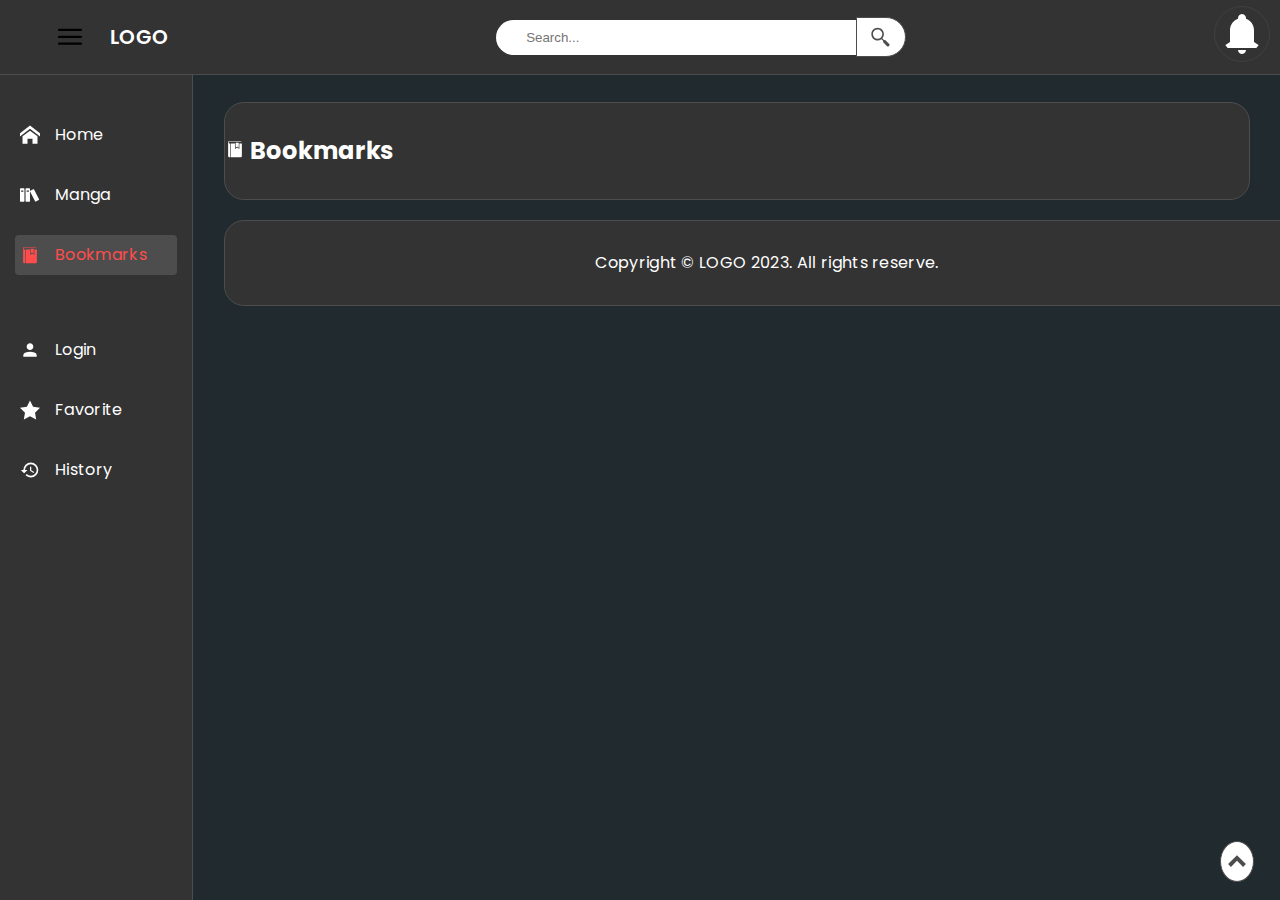
==== commit b229d89f: "Update styling/js" ====
--- a/bookmarks.html
+++ b/bookmarks.html
@@ -17,18 +17,18 @@
 <body>
     <header>
         <div class="nav-container">
-            <nav class="navbar">
+            <div class="navbar">
                 <button class="navbar-button" id="navMenu">
                     <svg class="navbar-icon">
                         <use href="images/icon.svg#hamburger"></use>
                     </svg>
                 </button>
                 <a href="#" class="logo link">LOGO</a>
-            </nav>
-
+            </div>
+        
             <form action="javascript:void(0);" class="nav-form">
                 <label class="nav-label">
-                    <input type="text" class="nav-search-bar" placeholder="Search..." required>
+                    <input type="text" class="nav-search-bar" name="nav-search" placeholder="Search..." required>
                 </label>
                 <button class="nav-form-button">
                     <svg class="icon">
@@ -36,29 +36,243 @@
                     </svg>
                 </button>
             </form>
-
-            <div class="dropdown nav-button" tabindex="0">
-                <svg class="icon">
-                    <use href="images/icon.svg#person"></use>
+        
+            <div class="nav-button-wrapper">
+                <div class="notification-wrapper" id="notificationBell">
+                    <svg class="icon bell">
+                        <use href="images/icon.svg#notif"></use>
+                    </svg>
+                </div>
+                <div class="profile-picture-wrapper" id="profilePicture">
+                    <img src="https://fakeimg.pl/200x200?text=Profile-picture" alt="Profile Picture"
+                        class="image profile-picture">
+                </div>
+            </div>
+        </div>
+        
+        <div class="profile-container" id="profileContainer">
+            <ul class="profile-list list">
+                <li class="profile-item">
+                    <div class="profile-user">
+                        <img src="https://fakeimg.pl/200x200?text=Profile-picture" alt="Profile Picture"
+                            class="image profile-picture">
+                        <a href="javascript:void(0);" class="link">
+                            <p class="profile-name">Zed S. Naught</p>
+                        </a>
+                    </div>
+                </li>
+                <li class="profile-item">
+                    <div class="profile-settings">
+                        <svg class="icon">
+                            <use href="images/icon.svg#settings"></use>
+                        </svg>
+                        <a href="javascript:void(0);" class="link">Settings</a>
+                    </div>
+                </li>
+                <li class="profile-item">
+                    <div class="profile-display-mode" id="toggleTheme">
+                        <input type="checkbox" class="profile-checkbox" name="profile-checkbox" id="profileCB">
+                        <div class="profile-display">
+                            <svg class="icon">
+                                <use href="images/icon.svg#dark"></use>
+                            </svg>
+                            <p>Dark Mode</p>
+                        </div>
+                        <label class="profile-theme" for="profileCB">
+                        </label>
+                    </div>
+                </li>
+                <li class="profile-item">
+                    <div class="profile-logout">
+                        <svg class="icon">
+                            <use href="images/icon.svg#logout"></use>
+                        </svg>
+                        <div>
+                            Logout
+                        </div>
+                    </div>
+                </li>
+            </ul>
+        </div>
+        
+        <div class="notif-container" id="notifContainer">
+            <div class="notif-header">
+                <h3>Notification</h3>
+                <svg class="icon more" id="moreIcon">
+                    <use href="images/icon.svg#more"></use>
                 </svg>
-
-                <div class="dropdown-content">
-                    <div class="dropdown-container">
-                        <a href="#" class="dropdown-link link">Light mode/ Dark mode</a>
-                        <a href="#" class="dropdown-link link">Login/ Signup</a>
-                        <a href="#" class="dropdown-link link">Bookmarks</a>
-                        <a href="#" class="dropdown-link link">Settings</a>
-                    </div>
-                </div>
-            </div>
+            </div>
+            <div class="notif-more-wrapper" id="moreWrapper">
+                <div class="notif-more">
+                    <svg class="icon">
+                        <use href="images/icon.svg#check"></use>
+                    </svg>
+                    Mark all as read
+                </div>
+                <div class="notif-more">
+                    <svg class="icon">
+                        <use href="images/icon.svg#settings"></use>
+                    </svg>
+                    Notification Settings
+                </div>
+            </div>
+            <div class="notif-filter">
+                <button class="notif-button all">All</button>
+                <button class="notif-button unread">Unread</button>
+            </div>
+            <ul class="notif-list list">
+                <li class="notif-item">
+                    <a href="javascript:void(0);" class="notif-link link">
+                        <span class="notif-image-wrapper">
+                            <img src="https://fakeimg.pl/200x200?text=Notif-Image" alt="Notification Image"
+                                class="image notif-image">
+                        </span>
+                        <span class="notif-details medium-text">
+                            Dolor mentioned you in a comment.
+                            <span class="small-text notif-posted">
+                                4 hours ago
+                            </span>
+                        </span>
+                    </a>
+                </li>
+                <li class="notif-item">
+                    <a href="javascript:void(0);" class="notif-link link">
+                        <span class="notif-image-wrapper">
+                            <img src="https://fakeimg.pl/200x200?text=Notif-Image" alt="Notification Image"
+                                class="image notif-image">
+                        </span>
+                        <span class="notif-details medium-text">
+                            Dolor upvoted your comment.
+                            <span class="small-text notif-posted">
+                                4 hours ago
+                            </span>
+                        </span>
+                    </a>
+                </li>
+                <li class="notif-item">
+                    <a href="javascript:void(0);" class="notif-link link">
+                        <span class="notif-image-wrapper">
+                            <img src="https://fakeimg.pl/200x200?text=Notif-Image" alt="Notification Image"
+                                class="image notif-image">
+                        </span>
+                        <span class="notif-details medium-text">
+                            Something is rising and it's not the Shield Hero. Chapter 69 is up now!
+                            <span class="small-text notif-posted">
+                                4 hours ago
+                            </span>
+                        </span>
+                    </a>
+                </li>
+                <li class="notif-item">
+                    <a href="javascript:void(0);" class="notif-link link">
+                        <span class="notif-image-wrapper">
+                            <img src="https://fakeimg.pl/200x200?text=Notif-Image" alt="Notification Image"
+                                class="image notif-image">
+                        </span>
+                        <span class="notif-details medium-text">
+                            Legend of Joe: The last warrior of Sugondese. Chapter 60 is up now!
+                            <span class="small-text notif-posted">
+                                4 hours ago
+                            </span>
+                        </span>
+                    </a>
+                </li>
+                <li class="notif-item">
+                    <a href="javascript:void(0);" class="notif-link link">
+                        <span class="notif-image-wrapper">
+                            <img src="https://fakeimg.pl/200x200?text=Notif-Image" alt="Notification Image"
+                                class="image notif-image">
+                        </span>
+                        <span class="notif-details medium-text">
+                            I stubbed my toe on a holy sword, now I'm supposed to save the world!? Chapter 36 is up now!
+                            <span class="small-text notif-posted">
+                                4 hours ago
+                            </span>
+                        </span>
+                    </a>
+                </li>
+                <li class="notif-item">
+                    <a href="javascript:void(0);" class="notif-link link">
+                        <span class="notif-image-wrapper">
+                            <img src="https://fakeimg.pl/200x200?text=Notif-Image" alt="Notification Image"
+                                class="image notif-image">
+                        </span>
+                        <span class="notif-details medium-text">
+                            Lorem mentioned you in a comment.
+                            <span class="small-text notif-posted">
+                                4 hours ago
+                            </span>
+                        </span>
+                    </a>
+                </li>
+                <li class="notif-item">
+                    <a href="javascript:void(0);" class="notif-link link">
+                        <span class="notif-image-wrapper">
+                            <img src="https://fakeimg.pl/200x200?text=Notif-Image" alt="Notification Image"
+                                class="image notif-image">
+                        </span>
+                        <span class="notif-details medium-text">
+                            Dolor mentioned you in a comment.
+                            <span class="small-text notif-posted">
+                                4 hours ago
+                            </span>
+                        </span>
+                    </a>
+                </li>
+                <li class="notif-item">
+                    <a href="javascript:void(0);" class="notif-link link">
+                        <span class="notif-image-wrapper">
+                            <img src="https://fakeimg.pl/200x200?text=Notif-Image" alt="Notification Image"
+                                class="image notif-image">
+                        </span>
+                        <span class="notif-details medium-text">
+                            That day I reincarnated as a martial artist's wooden staff. Chapter 102 is up now!
+                            <span class="small-text notif-posted">
+                                4 hours ago
+                            </span>
+                        </span>
+                    </a>
+                </li>
+                <li class="notif-item">
+                    <a href="javascript:void(0);" class="notif-link link">
+                        <span class="notif-image-wrapper">
+                            <img src="https://fakeimg.pl/200x200?text=Notif-Image" alt="Notification Image"
+                                class="image notif-image">
+                        </span>
+                        <span class="notif-details medium-text">
+                            Wilbert mentioned you in a comment.
+                            <span class="small-text notif-posted">
+                                4 hours ago
+                            </span>
+                        </span>
+                    </a>
+                </li>
+                <li class="notif-item">
+                    <a href="javascript:void(0);" class="notif-link link">
+                        <span class="notif-image-wrapper">
+                            <img src="https://fakeimg.pl/200x200?text=Notif-Image" alt="Notification Image"
+                                class="image notif-image">
+                        </span>
+                        <span class="notif-details medium-text">
+                            Joe upvoted your comment.
+                            <span class="small-text notif-posted">
+                                4 hours ago
+                            </span>
+                        </span>
+                    </a>
+                </li>
+            </ul>
         </div>
-
+        
         <div class="login-modal is-hidden" id="loginModal">
             <div class="login-modal-container">
-                <svg class="login-modal-icon" id="closeIcon">
+                <svg class="login-modal-icon icon" id="closeIcon">
                     <use href="images/icon.svg#close"></use>
                 </svg>
                 <h2 class="form-heading">
+                    <svg class="icon">
+                        <use href="images/icon.svg#person"></use>
+                    </svg>
                     Login
                 </h2>
                 <div class="form-wrapper">
@@ -67,31 +281,96 @@
                             <label for="userName" class="form-label">
                                 <span>Username</span>
                             </label>
-                            <input type="text" class="user-name form-input" id="userName" required>
-                            <svg class="form-icon">
+                            <input type="text" class="user-name form-input" id="userName" required autocomplete="off">
+                            <svg class="icon form-icon">
                                 <use href="images/icon.svg#person"></use>
                             </svg>
                         </div>
                         <div class="input-wrapper">
-                            <svg class="form-icon visible" id="visible">
+                            <svg class="icon form-icon visible" id="visible">
                                 <use href="images/icon.svg#eye-open" id="passwordIcon"></use>
                             </svg>
                             <label for="password" class="form-label">
                                 <span>Password</span>
                             </label>
-                            <input type="password" class="password form-input" id="password" required>
-                            <svg class="form-icon">
+                            <input type="password" class="password form-input" id="password" required autocomplete="off">
+                            <svg class="icon form-icon">
                                 <use href="images/icon.svg#key"></use>
                             </svg>
                         </div>
-                        <button class="form-button" type="submit">Submit</button>
+                        <button class="form-button" type="submit">Login</button>
                     </form>
                 </div>
-                <span class="register">Don't have an account yet? <a href="#" class="register-link"
+                <span class="register">Don't have an account yet? <a href="javascript: void(0);" class="register-link"
                         id="register">Register</a></span>
             </div>
         </div>
-
+        
+        <div class="register-modal" id="registerModal">
+            <div class="register-modal-container">
+                <svg class="register-modal-icon icon" id="regClose">
+                    <use href="images/icon.svg#close"></use>
+                </svg>
+                <h2 class="form-heading">
+                    <svg class="icon">
+                        <use href="images/icon.svg#person"></use>
+                    </svg>
+                    Register
+                </h2>
+                <div class="form-wrapper">
+                    <form action="javascript: void(0);" method="POST" class="form">
+                        <div class="input-wrapper">
+                            <label for="regUserName" class="form-label">
+                                <span>Username</span>
+                            </label>
+                            <input type="text" class="reg-user-name form-input" name="reg-input" id="regUserName" required>
+                            <svg class="icon form-icon">
+                                <use href="images/icon.svg#person"></use>
+                            </svg>
+                        </div>
+                        <div class="input-wrapper">
+                            <label for="regEmail" class="form-label">
+                                <span>Email</span>
+                            </label>
+                            <input type="email" class="user-name form-input" name="reg-input" id="regEmail" required>
+                            <svg class="icon form-icon">
+                                <use href="images/icon.svg#email"></use>
+                            </svg>
+                        </div>
+                        <div class="password-wrapper">
+                            <div class="input-wrapper">
+                                <svg class="icon form-icon reg-visible" id="regVisible">
+                                    <use href="images/icon.svg#eye-open" id="regPassIcon"></use>
+                                </svg>
+                                <label for="regPword" class="form-label">
+                                    <span>Password</span>
+                                </label>
+                                <input type="password" class="password form-input" name="reg-input" id="regPword" required
+                                    autocomplete="off">
+                                <svg class="icon form-icon">
+                                    <use href="images/icon.svg#key"></use>
+                                </svg>
+                            </div>
+                            <div class="input-wrapper">
+                                <svg class="icon form-icon reg-visible" id="regVisible2">
+                                    <use href="images/icon.svg#eye-open" id="regPassIcon2"></use>
+                                </svg>
+                                <label for="regPword2" class="form-label">
+                                    <span>Repeat Password</span>
+                                </label>
+                                <input type="password" class="password form-input" name="reg-input" id="regPword2" required
+                                    autocomplete="off">
+                                <svg class="icon form-icon">
+                                    <use href="images/icon.svg#key"></use>
+                                </svg>
+                            </div>
+                        </div>
+                        <button class="form-button" type="submit">Register</button>
+                    </form>
+                </div>
+            </div>
+        </div>
+        
         <div class="accordion-modal" id="accordionModal">
             <div class="accordion-modal-container">
                 <div class="accordion-modal-header">
@@ -112,57 +391,51 @@
                         </svg>
                     </div>
                     <div class="accordion-content fav" id="favContent">
+                        <div class="accordion-filter">
+                            <button class="accordion-filter-one">Sort by</button>
+                            <button class="accordion-filter-two">Status</button>
+                        </div>
                         <ul class="accordion-content-list list">
                             <li class="accordion-content-item">
-                                <a href="manga.html" class="accordion-content-link link">
-                                    Something is rising and it's not the Shield Hero!!!
-                                </a>
-                            </li>
-                            <li class="accordion-content-item">
-                                <a href="manga.html" class="accordion-content-link link">
-                                    Something is rising and it's not the Shield Hero!!!
-                                </a>
-                            </li>
-                            <li class="accordion-content-item">
-                                <a href="manga.html" class="accordion-content-link link">
-                                    Something is rising and it's not the Shield Hero!!!
-                                </a>
-                                <p>Chapter 69</p>
-                            </li>
-                            <li class="accordion-content-item">
-                                <a href="manga.html" class="accordion-content-link link">
-                                    Something is rising and it's not the Shield Hero!!!
-                                </a>
-                            </li>
-                            <li class="accordion-content-item">
-                                <a href="manga.html" class="accordion-content-link link">
-                                    Something is rising and it's not the Shield Hero!!!
-                                </a>
-                            </li>
-                            <li class="accordion-content-item">
-                                <a href="manga.html" class="accordion-content-link link">
-                                    Something is rising and it's not the Shield Hero!!!
-                                </a>
-                            </li>
-                            <li class="accordion-content-item">
-                                <a href="manga.html" class="accordion-content-link link">
-                                    Something is rising and it's not the Shield Hero!!!
-                                </a>
-                            </li>
-                            <li class="accordion-content-item">
-                                <a href="manga.html" class="accordion-content-link link">
-                                    Something is rising and it's not the Shield Hero!!!
-                                </a>
-                            </li>
-                            <li class="accordion-content-item">
-                                <a href="manga.html" class="accordion-content-link link">
-                                    Something is rising and it's not the Shield Hero!!!
-                                </a>
-                            </li>
-                            <li class="accordion-content-item">
-                                <a href="manga.html" class="accordion-content-link link">
-                                    Something is rising and it's not the Shield Hero!!!
-                                </a>
+                                <div class="fav-manga-image">
+                                    <a href="manga.html" class="accordion-content-link link">
+                                        <img src="https://fakeimg.pl/200x200?text=Manga-Image" alt="Manga Image" class="image">
+                                    </a>
+                                </div>
+                                <div class="fav-manga-details">
+                                    <div class="fav-manga-title">
+                                        <h4>
+                                            Manga Title
+                                        </h4>
+                                        <p class="medium-text">
+                                            Somethings is rising and it's not the Shield Hero!!!
+                                        </p>
+                                    </div>
+                                    <div class="fav-manga-chapter">
+                                        <div>
+                                            <h4>Last Read</h4>
+                                            <p class="medium-text">Chapter 32</p>
+                                        </div>
+                                        <div>
+                                            <h4>Latest Chapter</h4>
+                                            <p class="medium-text">Chapter 33</p>
+                                        </div>
+                                    </div>
+                                    <div class="fav-manga-status">
+                                        <div>
+                                            <h4>Status</h4>
+                                            <p class="medium-text">Currently Reading</p>
+                                        </div>
+                                        <div>
+                                            <h4>Time Posted</h4>
+                                            <p class="medium-text">Just Now</p>
+                                        </div>
+                                    </div>
+                                    <div class="fav-manga-buttons">
+                                        <button class="fav-manga-button">Unfavorite</button><button
+                                            class="fav-manga-button">Reading</button>
+                                    </div>
+                                </div>
                             </li>
                         </ul>
                     </div>
@@ -311,134 +584,10 @@
                 </div>
                 <div class="bm-manga-wrapper">
                     <div class="bm-image">
-                        <img src="https://fakeimg.pl/200x200" alt="Manga Image" class="image">
+                        
                     </div>
                     <div class="bm-details">
-                        <div class="bm-manga-title">
-                            <h3>Manga Title</h3>
-                            <span class="medium-text">Something is rising and it's not the Shield Hero</span>
-                        </div>
-                        <div class="bm-latest-chap medium-text">
-                            <h3>Latest Chapter</h3>
-                            <span>Chapter 123</span>
-                        </div>
-                        <div class="bm-last-read medium-text">
-                            <h3>Last Read</h3>
-                            <span>Chapter 78</span>
-                        </div>
-                        <div class="bm-buttons">
-                            <a href="#" class="link un bm-button">
-                                <svg class="icon">
-                                    <use href="images/icon.svg#bookmark-2"></use>
-                                </svg>
-                                Unbookmark
-                            </a>
-                            <a href="manga.html" class="link bm-button">
-                                <svg class="icon">
-                                    <use href="images/icon.svg#book-2"></use>
-                                </svg>
-                                Chapter 78
-                            </a>
-                        </div>
-                    </div>
-                </div>
-                <div class="bm-manga-wrapper">
-                    <div class="bm-image">
-                        <img src="https://fakeimg.pl/200x200" alt="Manga Image" class="image">
-                    </div>
-                    <div class="bm-details">
-                        <div class="bm-manga-title">
-                            <h3>Manga Title</h3>
-                            <span class="medium-text">Something is rising and it's not the Shield Hero</span>
-                        </div>
-                        <div class="bm-latest-chap medium-text">
-                            <h3>Latest Chapter</h3>
-                            <span>Chapter 123</span>
-                        </div>
-                        <div class="bm-last-read medium-text">
-                            <h3>Last Read</h3>
-                            <span>Chapter 78</span>
-                        </div>
-                        <div class="bm-buttons">
-                            <a href="#" class="link un bm-button">
-                                <svg class="icon">
-                                    <use href="images/icon.svg#bookmark-2"></use>
-                                </svg>
-                                Unbookmark
-                            </a>
-                            <a href="manga.html" class="link bm-button">
-                                <svg class="icon">
-                                    <use href="images/icon.svg#book-2"></use>
-                                </svg>
-                                Chapter 78
-                            </a>
-                        </div>
-                    </div>
-                </div>
-                <div class="bm-manga-wrapper">
-                    <div class="bm-image">
-                        <img src="https://fakeimg.pl/200x200" alt="Manga Image" class="image">
-                    </div>
-                    <div class="bm-details">
-                        <div class="bm-manga-title">
-                            <h3>Manga Title</h3>
-                            <span class="medium-text">Something is rising and it's not the Shield Hero</span>
-                        </div>
-                        <div class="bm-latest-chap medium-text">
-                            <h3>Latest Chapter</h3>
-                            <span>Chapter 123</span>
-                        </div>
-                        <div class="bm-last-read medium-text">
-                            <h3>Last Read</h3>
-                            <span>Chapter 78</span>
-                        </div>
-                        <div class="bm-buttons">
-                            <a href="#" class="link un bm-button">
-                                <svg class="icon">
-                                    <use href="images/icon.svg#bookmark-2"></use>
-                                </svg>
-                                Unbookmark
-                            </a>
-                            <a href="manga.html" class="link bm-button">
-                                <svg class="icon">
-                                    <use href="images/icon.svg#book-2"></use>
-                                </svg>
-                                Chapter 78
-                            </a>
-                        </div>
-                    </div>
-                </div>
-                <div class="bm-manga-wrapper">
-                    <div class="bm-image">
-                        <img src="https://fakeimg.pl/200x200" alt="Manga Image" class="image">
-                    </div>
-                    <div class="bm-details">
-                        <div class="bm-manga-title">
-                            <h3>Manga Title</h3>
-                            <span class="medium-text">Something is rising and it's not the Shield Hero</span>
-                        </div>
-                        <div class="bm-latest-chap medium-text">
-                            <h3>Latest Chapter</h3>
-                            <span>Chapter 123</span>
-                        </div>
-                        <div class="bm-last-read medium-text">
-                            <h3>Last Read</h3>
-                            <span>Chapter 78</span>
-                        </div>
-                        <div class="bm-buttons">
-                            <a href="#" class="link un bm-button">
-                                <svg class="icon">
-                                    <use href="images/icon.svg#bookmark-2"></use>
-                                </svg>
-                                Unbookmark
-                            </a>
-                            <a href="manga.html" class="link bm-button">
-                                <svg class="icon">
-                                    <use href="images/icon.svg#book-2"></use>
-                                </svg>
-                                Chapter 78
-                            </a>
-                        </div>
+                    
                     </div>
                 </div>
             </div>
--- a/css/styles.css
+++ b/css/styles.css
@@ -32,8 +32,6 @@
     letter-spacing: 0.32px;
     color: var(--White);
     background-color: var(--Blue);
-    /* -ms-overflow-style: none;
-    scrollbar-width: none; */
 }
 
 /* width */
@@ -77,6 +75,7 @@
     width: 80%;
     margin-left: 17.5%;
     margin-bottom: 20px;
+    margin-right: auto;
     border-radius: 20px;
     border: 1px solid var(--Grey);
     background-color: var(--Dark-grey);
@@ -109,6 +108,10 @@
     width: 20px;
     height: 20px;
     fill: currentColor;
+}
+
+.text-center {
+    text-align: center;
 }
 
 /* Nav Bar */
@@ -259,7 +262,7 @@
     position: fixed;
     top: 8%;
     right: 3.5%;
-    width: 20%;
+    min-width: 20%;
     z-index: 5;
     padding: 20px;
     border-radius: 10px;
@@ -315,16 +318,16 @@
     border-radius: 50%;
     position: absolute;
     top: 1px;
-    left: 5px;
-    width: 30%;
-    height: 75%;
+    left: 2px;
+    width: 40%;
+    height: 85%;
     padding: 12px;
     background-color: var(--Dark-grey);
-    transition: transform 250ms ease-in;
+    transition: transform 250ms ease-in-out;
 }
 
 .profile-checkbox:checked ~ .profile-theme::after {
-    transform: translateX(100%);
+    transform: translateX(135%);
 }
 
 .profile-checkbox {
@@ -337,6 +340,121 @@
     gap: 5px;
     margin-left: 20px;
 }
+
+.notif-container {
+    visibility: hidden;
+    display: flex;
+    flex-direction: column;
+    gap: 10px;
+    position: fixed;
+    top: 8%;
+    right: 7.5%;
+    width: 30%;
+    height: 70%;
+    overflow: auto;
+    background-color: var(--Dark-grey);
+    border: 1px solid var(--Grey-transparent);
+    border-radius: 10px;
+    z-index: 5;
+    scrollbar-width: none;
+}
+
+.notif-more-wrapper {
+    visibility: hidden;
+    position: fixed;
+    top: 14.5%;
+    right: 8.5%;
+    padding: 10px;
+    border: 1px solid var(--Grey-transparent);
+    background-color: var(--Dark-grey);
+    border-radius: 10px;
+}
+
+.notif-more {
+    display: flex;
+    align-items: center;
+    gap: 10px;
+    margin: 7px;
+    padding: 5px;
+    cursor: pointer;
+}
+
+.notif-container::-webkit-scrollbar {
+    display: none;
+}
+
+.notif-list {
+    padding: 5px;
+}
+
+.notif-item:hover,
+.notif-more:hover {
+    background-color: var(--Grey);
+}
+
+.notif-header {
+    display: flex;
+    justify-content: space-between;
+    align-items: center;
+    position: sticky;
+    width: 100%;
+    top: 0;
+    background-color: var(--Grey);
+    padding: 15px;
+    border-top-right-radius: 10px;
+    border-top-left-radius: 10px;
+}
+
+.more.icon {
+    cursor: pointer;
+    width: 30px;
+    height: 30px;
+    padding: 5px;
+    border-radius: 50%;
+}
+
+.more.icon:hover {
+    background-color: var(--Dark-grey);
+}
+
+.notif-button {
+    padding: 7px;
+    border-radius: 4px;
+    border: 1px solid var(--Grey);
+    background-color: var(--Dark-grey);
+    color: currentColor;
+    cursor: pointer;
+}
+
+.notif-button:hover {
+    border: 1px solid var(--White-transparent);
+    background-color: var(--Grey);
+    color: currentColor;
+    cursor: pointer;
+}
+
+.notif-button:first-child {
+    margin-left: 10px;
+}
+
+.notif-image {
+    width: 50px;
+    height: 50px;
+    border-radius: 50%;
+}
+
+.notif-link {
+    display: flex;
+    align-items: center;
+    gap: 10px;
+    padding: 10px;
+}
+
+.notif-posted {
+    display: block;
+    margin-top: 5px;
+}
+
 /* End of Navbar */
 /* Side Nav */
 .side-nav {
@@ -347,7 +465,12 @@
     width: 15%;
     position: fixed;
     top: 0;
-    overflow: hidden;
+    overflow: auto;
+    scrollbar-width: none;
+}
+
+.side-nav::-webkit-scrollbar {
+    display: none;
 }
 
 .side-nav-container {
@@ -362,6 +485,10 @@
     flex-direction: column;
     gap: 20px;
     padding: 15px;
+}
+
+.side-navbar-item span {
+    overflow: hidden;
 }
 
 .side-navbar-icon {
@@ -634,9 +761,10 @@
     visibility: hidden;
 }
 
-.accordion-content-item {
-    display: flex;
-    justify-content: center;
+.fav.accordion-content .accordion-content-item {
+    display: flex;
+    justify-content: center;
+    align-items: center;
     padding: 20px 0;
     margin: 5px 0;
     gap: 10px;
@@ -684,23 +812,11 @@
 }
 /* Showcase section */
 .carousel-container {
-    margin-top: 8%;
+    margin-top: 13vh;
 }
 
 .carousel-wrapper {
-    display: flex;
-    flex-direction: column;
-    align-items: center;
-    justify-content: center;
-    row-gap: 10px;
     margin: 20px;
-}
-
-.carousel-heading {
-    display: flex;
-    justify-content: center;
-    align-items: center;
-    column-gap: 8px;
 }
 
 .carousel-list {
@@ -717,7 +833,7 @@
     column-gap: 20px;
 }
 
-.carousel-manga-details::before {
+.carousel-manga-details::after {
     content: " ";
     display: block;
     position: absolute;
@@ -733,13 +849,14 @@
 }
 
 .carousel-manga-description {
-    display: flex;
-    flex-direction: column;
-    row-gap: 10px;
     width: 80%;
     z-index: 2;
 }
 
+.carousel-manga-description > div{
+    margin-bottom: 10px;
+}
+
 .carousel-genre-list {
     display: flex;
     column-gap: 8px;
@@ -765,7 +882,6 @@
     display: flex;
     flex-direction: column;
     row-gap: 20px;
-    width: 20%;
     z-index: 2;
 }
 
@@ -792,11 +908,13 @@
 
 .carousel-dot {
     display: flex;
-    column-gap: 8px;
+    justify-content: center;
+    gap: 6px;
 }
 
 .dot {
-    padding: 8px;
+    display: inline-block;
+    padding: 9px;
     background-color: var(--Grey);
     border-radius: 50%;
     cursor: pointer;
@@ -818,7 +936,7 @@
 .content-list {
     display: flex;
     flex-wrap: wrap;
-    justify-content: center;
+    justify-content: start;
     margin-left: 10px;
     padding: 10px 0;
     row-gap: 15px;
@@ -1070,12 +1188,6 @@
     align-self: start;
 }
 
-.manga-genre {
-    display: flex;
-    flex-direction: column;
-    row-gap: 10px;
-}
-
 .genre-list {
     display: flex;
     column-gap: 4px;
@@ -1150,7 +1262,7 @@
 }
 
 .chapter-item {
-    width: 32%;
+    width: calc(100% / 3 - 10px);
     padding: 8px;
     border: 1px solid var(--Grey);
     border-radius: 4px;
@@ -1173,13 +1285,18 @@
     color: grey;
 }
 
+.chapter-item {
+    width: calc(100% / 2 - 10px);
+}
+
 /* Recommendation Section */
 .rec-wrapper {
     display: flex;
+    flex-wrap: wrap;
     justify-content: space-evenly;
     align-items: center;
+    gap: 15px;
     margin: 20px;
-    padding: 20px;
 }
 
 .rec-heading {
@@ -1192,6 +1309,7 @@
     display: flex;
     flex-direction: column;
     justify-content: center;
+    width: calc(100% / 6 - 15px);
 }
 
 .image-wrapper img {
@@ -1212,7 +1330,7 @@
 }
 
 .rec-title {
-    width: 190px;
+    width: 150px;
     text-align: center;
     white-space: nowrap;
     text-overflow: ellipsis;
@@ -1762,6 +1880,7 @@
 .table-filter::-webkit-scrollbar {
     display: none;
 }
+
 .sort-filter {    
     left: 0;
 }
@@ -1909,87 +2028,7 @@
     margin-top: 8%;
 }
 
-.bookmark-header {
-    text-align: center;
-}
-
-.bookmark-wrapper {
-    display: flex;
-    flex-direction: column;
-    justify-content: center;
-    align-items: center;
-    row-gap: 20px;
-    margin: 20px;
-    padding: 20px;
-}
-
-.bm-manga-wrapper {
-    display: flex;
-    align-items: center;
-    position: relative;
-    width: 85%;
-    padding: 20px 20px 20px 60px;
-    column-gap: 20px;
-    background-color: var(--Grey);
-    border: 1px solid var(--Grey);
-    border-right: none;
-}
-
-.bm-manga-wrapper::before {
-    content: "";
-    display: block;
-    position: absolute;
-    top: 45%;
-    left: 10px;
-    padding: 15px;
-    border-radius: 50%;
-    background-color: var(--Dark-grey);
-    border: 1px solid var(--White-transparent);
-    box-shadow: inset 5px 3px 2px 0px var(--White-transparent);
-}
-
-.bm-manga-wrapper::after {
-    content: " ";
-    display: block;
-    position: absolute;
-    top: 0;
-    right: 0;
-    width: 0;
-    height: 0;
-    border-top: 120px solid transparent;
-    border-right: 120px solid var(--Dark-grey);
-    border-bottom: 120px solid transparent;
-}
-
-.bm-image .image {
-    border-radius: 20px;
-}
-
-.bm-details {
-    display: flex;
-    flex-direction: column;
-    gap: 10px;
-}
-
-.bm-buttons {
-    display: flex;
-    justify-content: space-between;
-}
-
-.bm-button {
-    display: flex;
-    align-items: center;
-    gap: 8px;
-    padding: 8px;
-    border: 1px solid var(--Dark-grey);
-    border-radius: 4px;
-    background-color: var(--Grey);
-}
-
-.bm-button:hover {
-    border: 1px solid var(--White);
-    background-color: var(--Dark-grey);
-}
+
 /* Footer Section */
 .footer-container {
     padding: 30px;
@@ -2025,27 +2064,258 @@
     height: 32px;
 }
 
-@media (min-width: 480px){
-    /* body {
+
+@media (min-width: 320px) and (max-width: 479px){
+    body {
+        background-color: pink;
+    }
+    
+    .nav-container {
+
+    }
+
+    .nav-form,
+    .carousel-wrapper h1,
+    .carousel-rating,
+    .carousel-manga-summary h4,
+    .manga-genre h4 {
+        display: none;
+    }
+
+    .carousel-wrapper {
+        margin: 0;
+    }
+
+    .carousel-list {
+        padding: 0;
+    }
+
+    .carousel-container {
+        margin-top: 30%;
+        width: 100%;
+    }
+
+    .carousel-manga-details {
+        display: flex;
+        align-items: stretch;
+        justify-content: center;
+    }
+
+    .carousel-image {
+        border-radius: 0;
+        width: 80px;
+    }
+    
+
+    .carousel-genre-list {
+        overflow: hidden;
+    }
+
+    .side-nav {
+        width: 5%;
+    }
+
+    .side-navbar-list {
+        align-items: center;
+    }
+
+    .side-navbar-icon {
+        margin: auto;
+    }
+
+    .side-navbar-item span {
+        display: none;
+    }
+}
+
+/* @media (min-width: 480px){
+    body {
         background-color: yellow;
-    } */
-}
-
-@media (min-width: 768px) {
-   /* body {
-       background-color: red;
-
+    }
+} */
+
+@media (min-width: 768px) and (max-width: 1023px) {
+   .container {
+        width: 90%;
+        margin-left: 9%;
+        margin-bottom: 1%;
    }
 
+   .carousel-container,
+   .manga-container,
+   .manga-directory,
+   .bookmark-container {
+        margin-top: 12vh;
+   }
+
+   .carousel-genre-list {
+       display: flex;
+       flex-wrap: wrap;
+       column-gap: 8px;
+   }
+
+   .carousel-manga-image {
+        width: 30%;
+   }
+
+   .carousel-manga-description {
+        width: 70%;
+   }
+
+   .carousel-manga-author,
+   .carousel-manga-status {
+        width: 100%;
+   }
+
+   .nav-container {
+        justify-content: space-between;
+        padding: 0 20px 0 12px;
+   }
+   
+   .nav-search-bar {
+       width: 250px;
+   }
+
+   .nav-search-bar:focus {
+       width: 300px;
+   }
+
    .side-nav {
-
-   } */
-}
-
-@media (min-width: 1024px) {
-    /* body {
-        background-color: green;
+        max-width: 8%;
+   }
+   
+   .side-navbar-list {
+        padding: 2px 4px;
+   }
+   
+   .side-navbar-icon {
+        margin: auto;
+   }
+
+   .side-navbar-item span {
+        display: none;
+   }
+
+   .notif-container {
+        width: 50vw;
+   }
+   
+   .content-item {
+        width: calc(100% / 3 - 10px);
+   }
+
+   .latest-update-list {
+       display: flex;
+       justify-content: start;
+       flex-wrap: wrap;
+       align-items: center;
+       gap: 10px;
+   }
+   
+   .latest-update-item {
+        width: calc(100% / 2 - 10px);
+   }
+
+   .latest-manga-wrapper {
+        width: 69%;
+   }
+
+   .latest-manga-heading {
+        width: 90%;
+   }
+
+   .manga-table-wrapper {
+        overflow-x: auto;
+        scrollbar-width: none;
+   }
+
+   .manga-table-wrapper::-webkit-scrollbar {
+        display: none;
+   }
+
+   .manga-table,
+   .table-footer {
+        width: 140%;
+    }
+
+
+    .rep-num {
+        width: 20%;
+    }
+
+    .rec-wrapper {
+        justify-content: start;
+        gap: 10px;
+    }
+
+    .image-wrapper.manga {
+        width: calc(100% / 3 - 10px);
+    }
+
+    .image-wrapper {
+        width: calc(100% / 4 - 10px);
+    }
+
+    .genre-list {
+        flex-wrap: wrap;
+        row-gap: 10px;
+    }
+
+    .genre-link {
+        padding: 0;
+    }
+
+    .manga-description-wrapper {
+        display: flex;
+        column-gap: 10px;
+        margin: 20px;
+        padding: 0;
+    }
+
+    .manga-description-image {
+        display: flex;
+        flex-direction: column;
+        justify-content: start;
+        align-items: center;
+        row-gap: 15px;
+        width: 40%;
+    }
+    
+    .manga-description {
+        width: 60%;
+        display: flex;
+        flex-direction: column;
+        row-gap: 10px;
+    }
+    
+}
+
+/* @media (min-width: 1024px) {
+    body {
+        background-color: var(--Blue);
      
-    }  */
+    }
+
+    .container {
+        width: 80%;
+        margin-left: 17.5%;
+    }
+
+    .side-nav {
+        width: 15%;
+    }
+
+    .side-navbar-list {
+        align-items: start;
+    }
+
+    .side-navbar-icon {
+        margin-right: 15px;
+    }
     
-}+    .side-navbar-item span {
+        display: block;
+        overflow: hidden;
+    }
+    
+} */